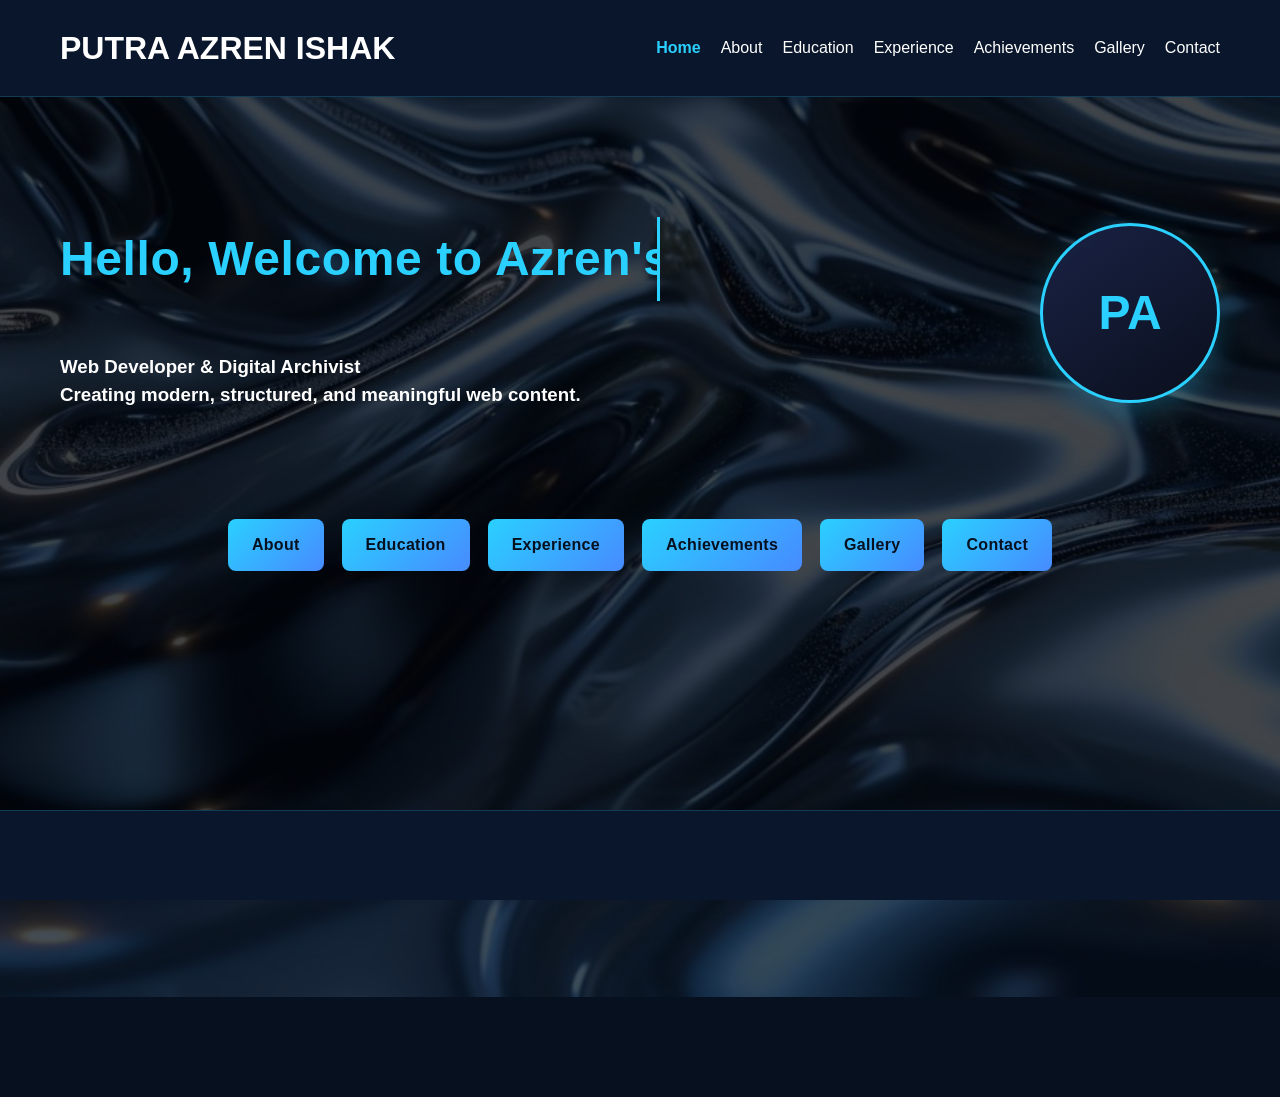
==== index.html @ 751ef469 "Update greeting text in index.html" ====
<!DOCTYPE html>
<html lang="en">
<head>
  <meta charset="UTF-8">
  <title>Home | PUTRA AZREN ISHAK</title>
  <link rel="stylesheet" href="style.css">

  <style>
  /* ==========================
     HOMEPAGE ANIMATIONS ONLY
  ========================== */

  body {
    margin: 0;
    background: #06101f;
    color: white;
    font-family: Arial, sans-serif;
  }

  /* Fade-in + Slide-up */
  .fade-up {
    opacity: 0;
    transform: translateY(30px);
    animation: fadeUp 1s ease forwards;
  }

  @keyframes fadeUp {
    to {
      opacity: 1;
      transform: translateY(0);
    }
  }

  /* Floating avatar */
  .float-avatar {
    animation: floatAnim 3.5s ease-in-out infinite;
  }

  @keyframes floatAnim {
    0%, 100% { transform: translateY(0); }
    50% { transform: translateY(-14px); }
  }

  /* Button glow */
  .btn-animate {
    animation: glowPulse 2.5s infinite;
  }

  @keyframes glowPulse {
    0% { box-shadow: 0 0 8px rgba(42,208,255,0.4); }
    50% { box-shadow: 0 0 18px rgba(42,208,255,0.9); }
    100% { box-shadow: 0 0 8px rgba(42,208,255,0.4); }
  }

  /* ==========================
     HERO BACKGROUND
  ========================== */

  .home-particles {
    position: relative;
    min-height: 100vh;
    overflow: hidden;
  }

  .home-particles::before {
    content: "";
    position: absolute;
    inset: 0;
    background: url('background.jpg') center / cover no-repeat;
    opacity: 0.25;
    z-index: 0;
  }

  /* ==========================
     TYPEWRITER EFFECT
  ========================== */

  .typewriter {
    display: inline-block;
    overflow: hidden;
    white-space: nowrap;
    border-right: 3px solid #2ad0ff;
    width: 0;
    animation:
      typing 2.8s steps(24, end) forwards,
      blink 0.7s step-end infinite;
  }

  @keyframes typing {
    from { width: 0; }
    to { width: 100%; }
  }

  @keyframes blink {
    50% { border-color: transparent; }
  }

  /* ==========================
     LAYOUT
  ========================== */

  header {
    background: #0a162b;
    padding: 20px 0;
  }

  .header-content {
    display: flex;
    justify-content: space-between;
    align-items: center;
    max-width: 1200px;
    margin: auto;
    padding: 0 20px;
  }

  .nav-list {
    list-style: none;
    display: flex;
    gap: 20px;
  }

  .nav-list a {
    color: white;
    text-decoration: none;
  }

  .nav-list a.active {
    color: #2ad0ff;
  }

  .home-flex {
    max-width: 1200px;
    margin: auto;
    padding: 120px 20px 60px;
    display: flex;
    align-items: center;
    justify-content: space-between;
    position: relative;
    z-index: 1;
    flex-wrap: wrap;
  }

  .home-text {
    max-width: 600px;
  }

  .home-text h2 {
    font-size: 3rem;
    color: #2ad0ff;
  }

  .home-text h3 {
    margin-top: 20px;
    line-height: 1.5;
  }

  .avatar {
    width: 180px;
    height: 180px;
    border-radius: 50%;
    border: 3px solid #2ad0ff;
    display: flex;
    align-items: center;
    justify-content: center;
    font-size: 3rem;
    color: #2ad0ff;
  }

  /* ==========================
     QUICK NAV
  ========================== */

  .quick-nav {
    width: 100%;
    margin-top: 60px;
    display: flex;
    justify-content: center;
    gap: 18px;
    flex-wrap: wrap;
  }

  .quick-nav .btn {
    padding: 12px 24px;
    border-radius: 8px;
    background: linear-gradient(135deg, #2ad0ff, #478bff);
    color: #06101f;
    font-weight: 600;
    text-decoration: none;
  }

  /* ==========================
     SPOTIFY
  ========================== */

  .spotify-player {
    position: fixed;
    bottom: 0;
    width: 100%;
    background: #0a162b;
  }
  </style>
</head>

<body>

<header>
  <div class="header-content">
    <h1>PUTRA AZREN ISHAK</h1>
    <nav class="fade-up" style="animation-delay:0.3s;">
      <ul class="nav-list">
        <li><a class="active" href="index.html">Home</a></li>
        <li><a href="about.html">About</a></li>
        <li><a href="education.html">Education</a></li>
        <li><a href="experience.html">Experience</a></li>
        <li><a href="achievements.html">Achievements</a></li>
        <li><a href="gallery.html">Gallery</a></li>
        <li><a href="contact.html">Contact</a></li>
      </ul>
    </nav>
  </div>
</header>

<section class="home-particles">
  <div class="home-flex">

    <div class="home-text fade-up" style="animation-delay:0.6s;">
      <h2><span class="typewriter">Hello, Welcome to Azren's Personal Website</span></h2>

      <h3 class="fade-up" style="animation-delay:3s;">
        Web Developer & Digital Archivist<br>
        Creating modern, structured, and meaningful web content.
      </h3>
    </div>

    <div class="fade-up" style="animation-delay:1.5s;">
      <div class="avatar float-avatar">PA</div>
    </div>

    <div class="quick-nav fade-up" style="animation-delay:4.5s;">
      <a href="about.html" class="btn btn-animate">About</a>
      <a href="education.html" class="btn btn-animate">Education</a>
      <a href="experience.html" class="btn btn-animate">Experience</a>
      <a href="achievements.html" class="btn btn-animate">Achievements</a>
      <a href="gallery.html" class="btn btn-animate">Gallery</a>
      <a href="contact.html" class="btn btn-animate">Contact</a>
    </div>

  </div>
</section>

<div class="spotify-player">
  <iframe
    src="https://open.spotify.com/embed/track/3be9ACTxtcL6Zm4vJRUiPG"
    height="80"
    width="100%"
    allow="autoplay; clipboard-write; encrypted-media; fullscreen; picture-in-picture">
  </iframe>
</div>

</body>
</html>
---- style.css ----
/* ===========================================================
   PROFESSIONAL IT DARK THEME (UPGRADED)
   =========================================================== */
* {
  margin: 0;
  padding: 0;
  box-sizing: border-box;
}

:root {
  --bg-main: #0a0f1c;
  --bg-soft: #11172b;
  --card-bg: #141b33;
  --accent: #2ad0ff;
  --accent-soft: rgba(42, 208, 255, 0.25);
  --text-main: #e8eaf1;
  --text-muted: #9aa4b2;
}

body {
  font-family: "Inter", "Poppins", sans-serif;
  background: radial-gradient(circle at top, #0e1530, #070b17);
  color: var(--text-main);
  line-height: 1.75;
  scroll-behavior: smooth;
}

.container {
  width: 92%;
  max-width: 1140px;
  margin: auto;
}

.section {
  padding: 90px 0;
  animation: fadeUp 0.6s ease-in-out;
}

@keyframes fadeUp {
  from {
    opacity: 0;
    transform: translateY(18px);
  }
  to {
    opacity: 1;
    transform: translateY(0);
  }
}

h2 {
  font-size: 2.3rem;
  margin-bottom: 26px;
  color: var(--accent);
  letter-spacing: 0.6px;
}

p {
  margin-bottom: 15px;
  font-size: 1rem;
  color: var(--text-muted);
}

/* ===========================================================
   SCROLLBAR
   =========================================================== */
::-webkit-scrollbar {
  width: 9px;
}
::-webkit-scrollbar-track {
  background: #070b17;
}
::-webkit-scrollbar-thumb {
  background: var(--accent);
  border-radius: 6px;
}

/* ===========================================================
   HEADER + NAVIGATION (Professional Glass)
   =========================================================== */
header {
  background: rgba(14, 20, 46, 0.75);
  backdrop-filter: blur(10px);
  border-bottom: 1px solid rgba(42, 208, 255, 0.2);
  position: sticky;
  top: 0;
  z-index: 999;
  padding: 16px 0;
}

.header-content {
  display: flex;
  justify-content: space-between;
  align-items: center;
}

.logo {
  color: var(--accent);
  font-size: 1.6rem;
  font-weight: 700;
  letter-spacing: 0.5px;
}

.nav-list {
  list-style: none;
  display: flex;
  gap: 28px;
}

.nav-list a {
  text-decoration: none;
  color: var(--text-main);
  font-weight: 500;
  position: relative;
  transition: 0.3s;
}

.nav-list a:hover {
  color: var(--accent);
}

.nav-list .active {
  color: var(--accent);
  font-weight: 700;
}

.nav-list a::after {
  content: "";
  width: 0%;
  height: 2px;
  background: var(--accent);
  position: absolute;
  left: 0;
  bottom: -6px;
  transition: 0.3s;
}

.nav-list a:hover::after {
  width: 100%;
}

/* ===========================================================
   HOME SECTION (Executive Layout)
   =========================================================== */
.home-flex {
  display: flex;
  align-items: center;
  justify-content: space-between;
  gap: 50px;
  flex-wrap: wrap;
}

.home-text h2 {
  font-size: 3rem;
}

.home-text span {
  color: var(--accent);
}

.home-text p {
  max-width: 580px;
}

.avatar {
  width: 180px;
  height: 180px;
  border-radius: 50%;
  background: linear-gradient(145deg, #1a2245, #0a0f1c);
  border: 3px solid var(--accent);
  display: flex;
  justify-content: center;
  align-items: center;
  font-size: 2.4rem;
  font-weight: bold;
  color: var(--accent);
  box-shadow: 0 10px 30px var(--accent-soft);
}

/* ===========================================================
   BUTTONS (Corporate IT Style)
   =========================================================== */
.btn {
  background: linear-gradient(135deg, #2ad0ff, #478bff);
  color: #06101f;
  padding: 13px 26px;
  border-radius: 7px;
  font-weight: 600;
  text-decoration: none;
  display: inline-block;
  transition: 0.3s;
  letter-spacing: 0.3px;
}

.btn:hover {
  transform: translateY(-2px);
  opacity: 0.9;
}

/* ===========================================================
   CARDS (Professional UI Panels)
   =========================================================== */
.card {
  background: linear-gradient(145deg, #136386be, #0f152b);
  padding: 26px;
  border-radius: 14px;
  border: 1px solid rgba(42, 208, 255, 0.18);
  box-shadow: 0 10px 28px rgba(0, 0, 0, 0.35);
  transition: 0.35s;
  margin-bottom: 22px;
}

.card:hover {
  border-color: var(--accent);
  transform: translateY(-6px);
}

/* ===========================================================
   CONTACT FORM
   =========================================================== */
form {
  display: flex;
  flex-direction: column;
  gap: 16px;
}

input,
textarea {
  background: var(--bg-soft);
  color: var(--text-main);
  border: 1px solid #2b355e;
  padding: 13px;
  border-radius: 8px;
  transition: 0.3s;
}

input:focus,
textarea:focus {
  border-color: var(--accent);
  outline: none;
}

/* ===========================================================
   FOOTER
   =========================================================== */
footer {
  background: #060a18;
  text-align: center;
  padding: 30px 0;
  border-top: 1px solid rgba(42, 208, 255, 0.15);
  color: var(--text-muted);
  font-size: 0.9rem;
}

/* ===========================================================
   RESPONSIVE DESIGN
   =========================================================== */
@media (max-width: 768px) {
  .home-flex {
    flex-direction: column;
    text-align: center;
  }

  .nav-list {
    flex-wrap: wrap;
    gap: 16px;
    justify-content: center;
  }

  .home-text h2 {
    font-size: 2.4rem;
  }
}

/* ===============================
   FIXED SPOTIFY PLAYER BAR
================================ */
.spotify-player {
  position: fixed;
  bottom: 0;
  left: 0;
  width: 100%;
  z-index: 9999;
  background: #070b17;
  border-top: 1px solid rgba(42, 208, 255, 0.2);
}

.spotify-player iframe {
  width: 100%;
  border: none;
}

footer {
  text-align: center;
  padding: 20px 0;
  margin-top: 40px;
  color: #cfcfcf;
  background: transparent;
  position: relative;
  z-index: 1;
}
body {
  padding-bottom: 100px; /* space so footer won't get covered by Spotify */
}

/* PROFILE CARD (TEXT LEFT, IMAGE RIGHT) */
.profile-card {
  display: flex;
  align-items: center;
  justify-content: space-between;
  padding: 25px;
  background:linear-gradient(145deg, #136386be, #0f152b);
  border-radius: 15px;
  box-shadow: 0 0 15px rgba(255,255,255,0.1);
  gap: 30px;
  margin-bottom: 30px;
  transition: transform 0.3s ease, box-shadow 0.3s ease;
}

/* Hover animation */
.profile-card:hover {
  transform: translateY(-8px);
  box-shadow: 0 0 20px rgba(0,255,200,0.6);
   background: #890808;
}


.profile-text {
  flex: 1;
}

.profile-image img {
  width: 200px;
  height: 220px;
  object-fit: cover;
  border-radius: 12px;
  border: 2px solid var(--accent);
  box-shadow: 0 10px 25px rgba(0,0,0,0.4);
}

/* MOBILE RESPONSIVE */
@media (max-width: 768px) {
  .profile-card {
    flex-direction: column;
    text-align: center;
  }

  .profile-image img {
    width: 200px;
    height: 220px;
  }
}

.edu-box {
  display: flex;
  justify-content: space-between;
  align-items: center;
  background:linear-gradient(145deg, #136386be, #0f152b);
  padding: 20px;
  margin: 20px 0;
  border-radius: 15px;
  box-shadow: 0 0 10px rgba(178, 177, 177, 0.684);
  transition: transform 0.3s ease, box-shadow 0.3s ease, background 0.3s ease;
  cursor: pointer;
}

/* Hover effect */
.edu-box:hover {
  transform: translateY(-8px) scale(1.02);
  box-shadow: 0 0 20px rgba(0, 255, 200, 0.6);
  background: #890808;
}
.profile-text {
  width: 70%;
}

.profile-image img {
  width: 180px;
  height: 180px;
  object-fit: cover;
  border-radius: 15px;
  border: 3px solid #fff;
}

body {
  background: url('background.jpg') center/cover fixed;
  position: relative;
  color: white;
}

body::before {
  content: "";
  position: fixed;
  top: 0; left: 0;
  width: 100%;
  height: 100%;
  background: rgba(0,0,0,0.6); /* dark overlay */
  z-index: -1;
}

.cards {
  display: grid;
  grid-template-columns: repeat(auto-fit, minmax(280px, 1fr));
  gap: 25px;
  margin-top: 30px;
}

.cards .card {
  background: linear-gradient(145deg, #136386be, #0f152b);
  padding: 26px;
  border-radius: 14px;
  border: 1px solid rgba(42, 208, 255, 0.18);
  box-shadow: 0 10px 28px rgba(0, 0, 0, 0.35);
  transition: 0.35s ease;
  cursor: pointer;
}

.cards .card:hover {
  transform: translateY(-8px) scale(1.02);
  box-shadow: 0 0 20px rgba(0, 255, 200, 0.6);
  background: #890808;
  border-color: var(--accent);
}

details.card {
  background: linear-gradient(145deg, #136386be, #0f152b);
  padding: 26px;
  border-radius: 14px;
  border: 1px solid rgba(42, 208, 255, 0.18);
  box-shadow: 0 10px 28px rgba(0, 0, 0, 0.35);
  margin-bottom: 22px;
  cursor: pointer;
  transition: transform 0.3s ease, box-shadow 0.3s ease, border-color 0.3s ease;
}

details.card:hover {
  transform: translateY(-6px);
  box-shadow: 0 0 20px rgba(0, 255, 200, 0.6);
  border-color: var(--accent);
}

details summary {
  list-style: none;        /* remove default arrow */
  outline: none;
}

details summary::-webkit-details-marker {
  display: none;           /* hide default marker in Chrome/Safari */
}

details .full-description {
  max-height: 0;
  overflow: hidden;
  transition: max-height 0.5s ease, padding-top 0.5s ease, margin-top 0.5s ease;
  padding-top: 0;
  margin-top: 0;
  color: #e0f7ff;
}

details[open] .full-description {
  max-height: 500px;       /* adjust as needed */
  padding-top: 10px;
  margin-top: 15px;
}
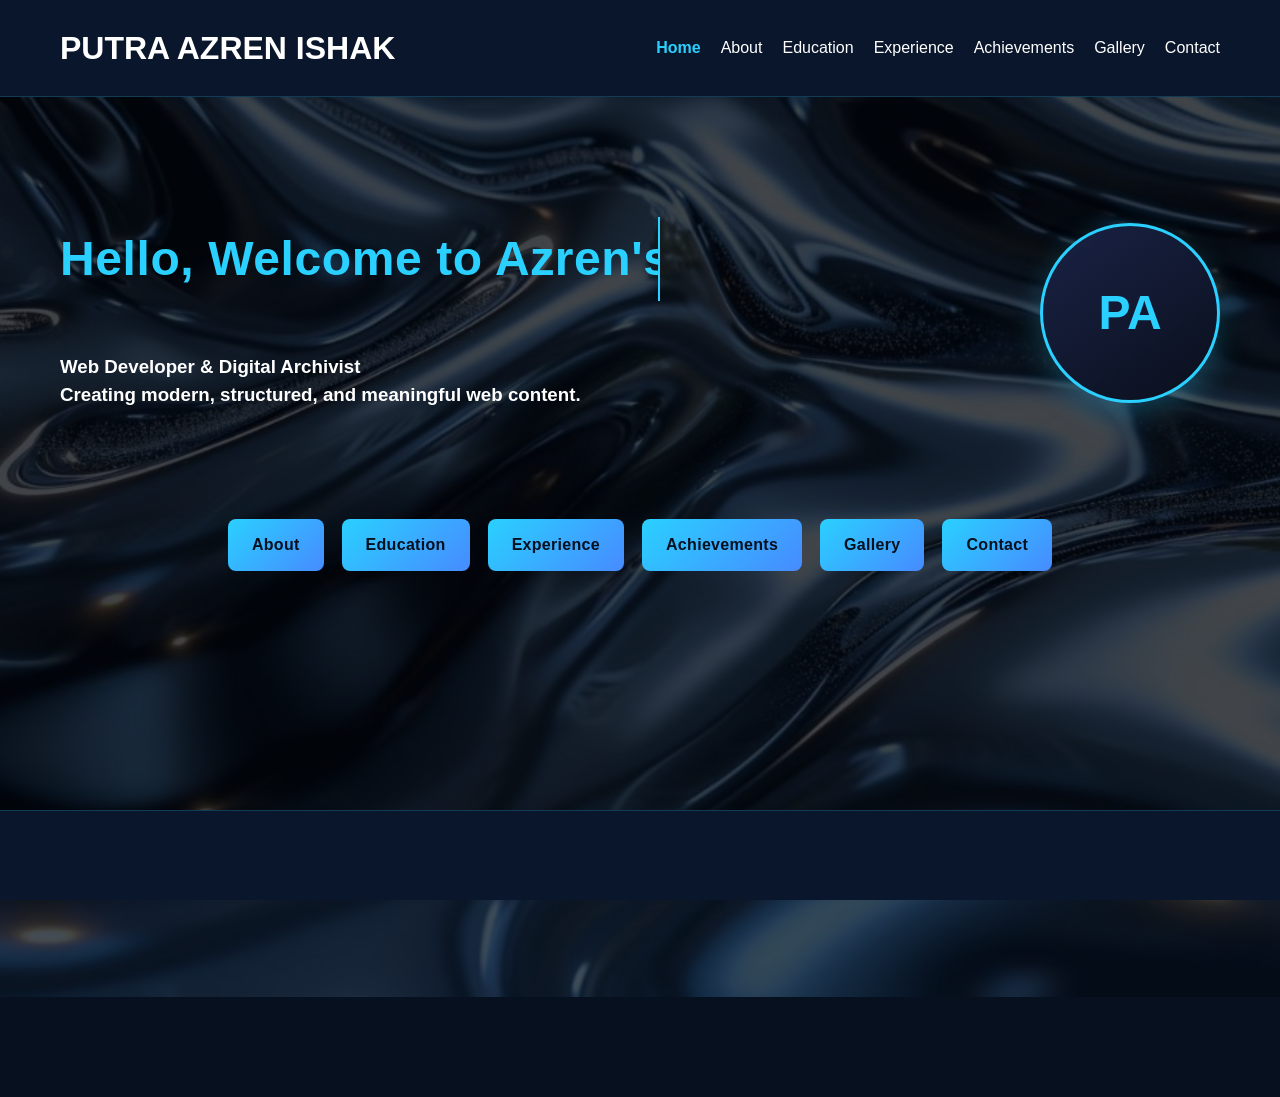
==== commit bf728b4a: "Update index.html" ====
--- a/index.html
+++ b/index.html
@@ -75,25 +75,28 @@
      TYPEWRITER EFFECT
   ========================== */
 
-  .typewriter {
-    display: inline-block;
-    overflow: hidden;
-    white-space: nowrap;
-    border-right: 3px solid #2ad0ff;
-    width: 0;
-    animation:
-      typing 2.8s steps(24, end) forwards,
-      blink 0.7s step-end infinite;
-  }
-
-  @keyframes typing {
-    from { width: 0; }
-    to { width: 100%; }
-  }
-
-  @keyframes blink {
-    50% { border-color: transparent; }
-  }
+ .typewriter {
+  display: inline-block;
+  overflow: hidden;
+  white-space: nowrap;
+  border-right: 2px solid #2ad0ff;
+
+  /* IMPORTANT FIX */
+  width: 0;
+  animation:
+    typing 4.5s steps(45, end) forwards,
+    blink 0.75s step-end infinite;
+}
+
+@keyframes typing {
+  from { width: 0 }
+  to { width: 100% }
+}
+
+@keyframes blink {
+  from, to { border-color: transparent }
+  50% { border-color: #2ad0ff }
+}
 
   /* ==========================
      LAYOUT
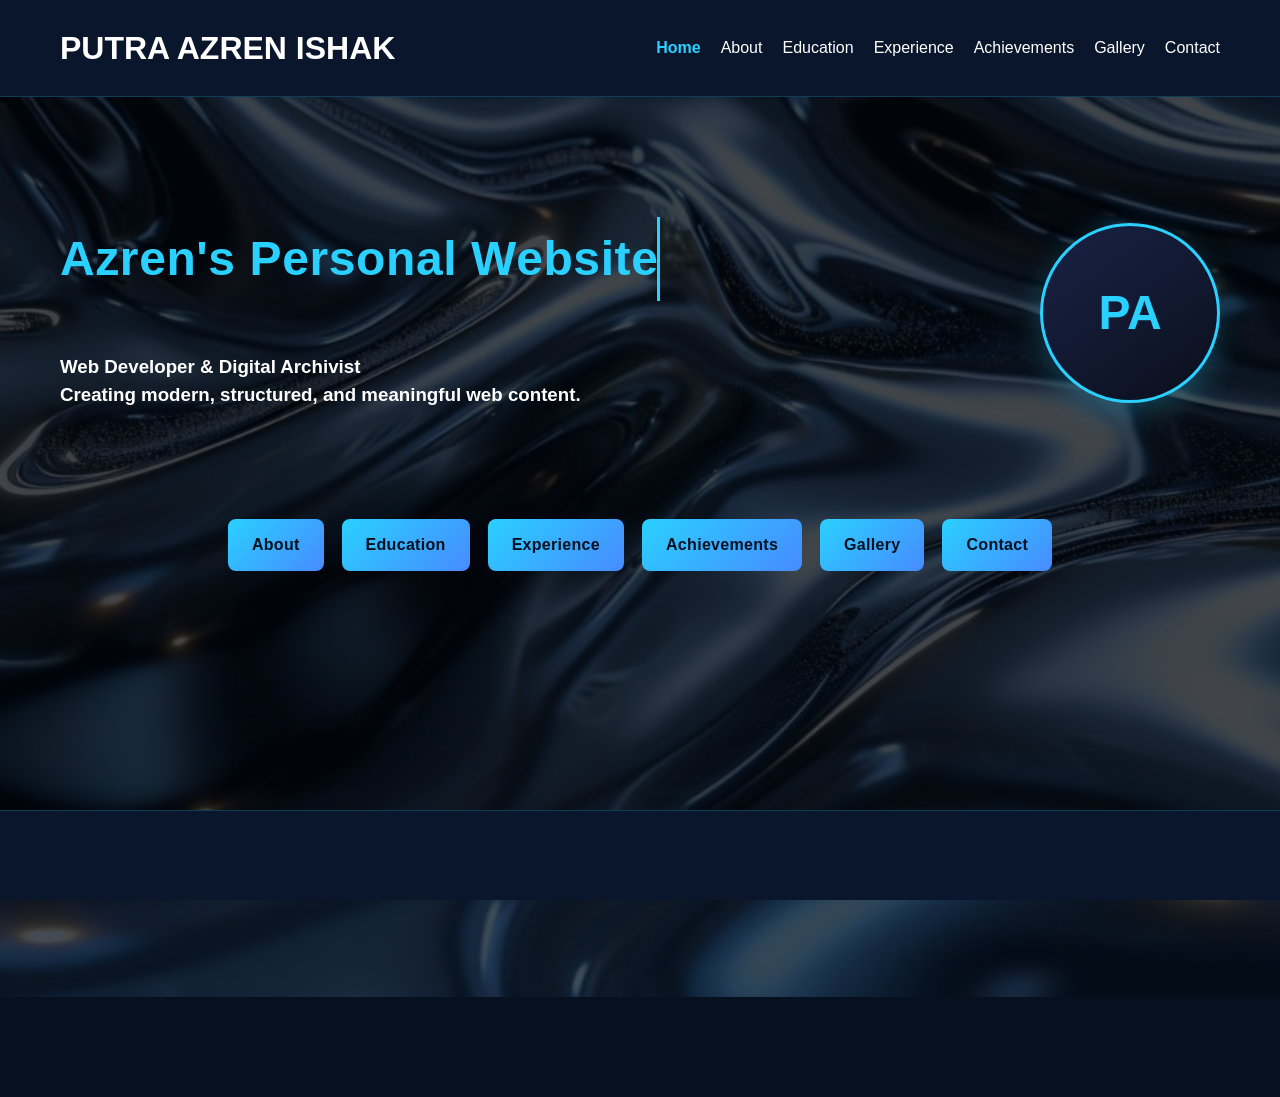
==== commit 00906ed4: "Refine typewriter effect and update welcome message Updated typewriter effect styles and text conten" ====
--- a/index.html
+++ b/index.html
@@ -76,28 +76,24 @@
   ========================== */
 
  .typewriter {
-  display: inline-block;
-  overflow: hidden;
-  white-space: nowrap;
-  border-right: 2px solid #2ad0ff;
-
-  /* IMPORTANT FIX */
-  width: 0;
-  animation:
-    typing 4.5s steps(45, end) forwards,
-    blink 0.75s step-end infinite;
-}
-
-@keyframes typing {
-  from { width: 0 }
-  to { width: 100% }
-}
-
-@keyframes blink {
-  from, to { border-color: transparent }
-  50% { border-color: #2ad0ff }
-}
-
+    display: inline-block;
+    overflow: hidden;
+    white-space: nowrap;
+    border-right: 3px solid #2ad0ff;
+    width: 0;
+    animation:
+      typing 2.8s steps(24, end) forwards,
+      blink 0.7s step-end infinite;
+  }
+
+  @keyframes typing {
+    from { width: 0; }
+    to { width: 100%; }
+  }
+
+  @keyframes blink {
+    50% { border-color: transparent; }
+  }
   /* ==========================
      LAYOUT
   ========================== */
@@ -227,7 +223,7 @@
   <div class="home-flex">
 
     <div class="home-text fade-up" style="animation-delay:0.6s;">
-      <h2><span class="typewriter">Hello, Welcome to Azren's Personal Website</span></h2>
+      <h2><span class="typewriter">Azren's Personal Website</span></h2>
 
       <h3 class="fade-up" style="animation-delay:3s;">
         Web Developer & Digital Archivist<br>
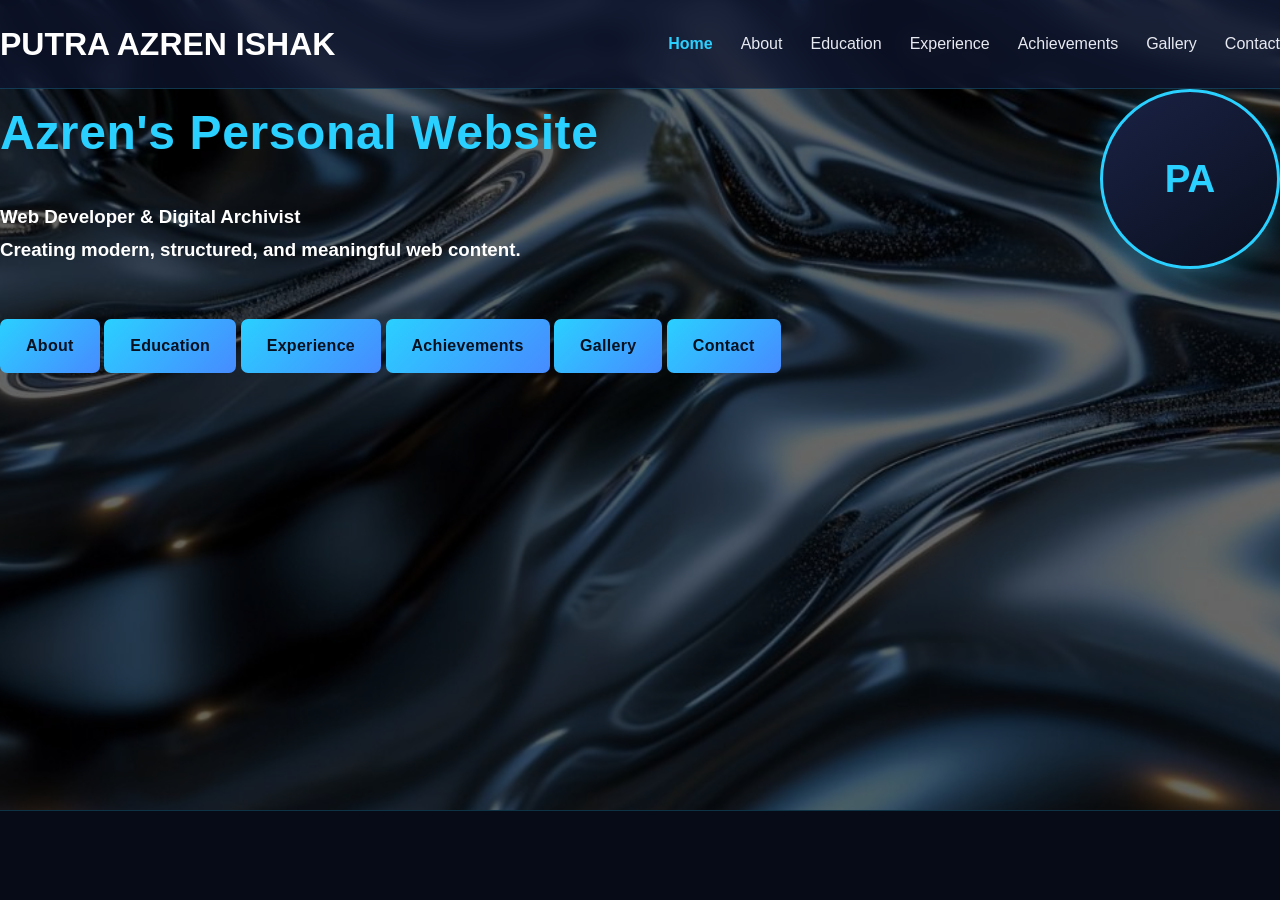
==== commit e44de922: "Update index.html" ====
--- a/index.html
+++ b/index.html
@@ -3,201 +3,9 @@
 <head>
   <meta charset="UTF-8">
   <title>Home | PUTRA AZREN ISHAK</title>
+
+  <!-- MAIN STYLES -->
   <link rel="stylesheet" href="style.css">
-
-  <style>
-  /* ==========================
-     HOMEPAGE ANIMATIONS ONLY
-  ========================== */
-
-  body {
-    margin: 0;
-    background: #06101f;
-    color: white;
-    font-family: Arial, sans-serif;
-  }
-
-  /* Fade-in + Slide-up */
-  .fade-up {
-    opacity: 0;
-    transform: translateY(30px);
-    animation: fadeUp 1s ease forwards;
-  }
-
-  @keyframes fadeUp {
-    to {
-      opacity: 1;
-      transform: translateY(0);
-    }
-  }
-
-  /* Floating avatar */
-  .float-avatar {
-    animation: floatAnim 3.5s ease-in-out infinite;
-  }
-
-  @keyframes floatAnim {
-    0%, 100% { transform: translateY(0); }
-    50% { transform: translateY(-14px); }
-  }
-
-  /* Button glow */
-  .btn-animate {
-    animation: glowPulse 2.5s infinite;
-  }
-
-  @keyframes glowPulse {
-    0% { box-shadow: 0 0 8px rgba(42,208,255,0.4); }
-    50% { box-shadow: 0 0 18px rgba(42,208,255,0.9); }
-    100% { box-shadow: 0 0 8px rgba(42,208,255,0.4); }
-  }
-
-  /* ==========================
-     HERO BACKGROUND
-  ========================== */
-
-  .home-particles {
-    position: relative;
-    min-height: 100vh;
-    overflow: hidden;
-  }
-
-  .home-particles::before {
-    content: "";
-    position: absolute;
-    inset: 0;
-    background: url('background.jpg') center / cover no-repeat;
-    opacity: 0.25;
-    z-index: 0;
-  }
-
-  /* ==========================
-     TYPEWRITER EFFECT
-  ========================== */
-
- .typewriter {
-    display: inline-block;
-    overflow: hidden;
-    white-space: nowrap;
-    border-right: 3px solid #2ad0ff;
-    width: 0;
-    animation:
-      typing 2.8s steps(24, end) forwards,
-      blink 0.7s step-end infinite;
-  }
-
-  @keyframes typing {
-    from { width: 0; }
-    to { width: 100%; }
-  }
-
-  @keyframes blink {
-    50% { border-color: transparent; }
-  }
-  /* ==========================
-     LAYOUT
-  ========================== */
-
-  header {
-    background: #0a162b;
-    padding: 20px 0;
-  }
-
-  .header-content {
-    display: flex;
-    justify-content: space-between;
-    align-items: center;
-    max-width: 1200px;
-    margin: auto;
-    padding: 0 20px;
-  }
-
-  .nav-list {
-    list-style: none;
-    display: flex;
-    gap: 20px;
-  }
-
-  .nav-list a {
-    color: white;
-    text-decoration: none;
-  }
-
-  .nav-list a.active {
-    color: #2ad0ff;
-  }
-
-  .home-flex {
-    max-width: 1200px;
-    margin: auto;
-    padding: 120px 20px 60px;
-    display: flex;
-    align-items: center;
-    justify-content: space-between;
-    position: relative;
-    z-index: 1;
-    flex-wrap: wrap;
-  }
-
-  .home-text {
-    max-width: 600px;
-  }
-
-  .home-text h2 {
-    font-size: 3rem;
-    color: #2ad0ff;
-  }
-
-  .home-text h3 {
-    margin-top: 20px;
-    line-height: 1.5;
-  }
-
-  .avatar {
-    width: 180px;
-    height: 180px;
-    border-radius: 50%;
-    border: 3px solid #2ad0ff;
-    display: flex;
-    align-items: center;
-    justify-content: center;
-    font-size: 3rem;
-    color: #2ad0ff;
-  }
-
-  /* ==========================
-     QUICK NAV
-  ========================== */
-
-  .quick-nav {
-    width: 100%;
-    margin-top: 60px;
-    display: flex;
-    justify-content: center;
-    gap: 18px;
-    flex-wrap: wrap;
-  }
-
-  .quick-nav .btn {
-    padding: 12px 24px;
-    border-radius: 8px;
-    background: linear-gradient(135deg, #2ad0ff, #478bff);
-    color: #06101f;
-    font-weight: 600;
-    text-decoration: none;
-  }
-
-  /* ==========================
-     SPOTIFY
-  ========================== */
-
-  .spotify-player {
-    position: fixed;
-    bottom: 0;
-    width: 100%;
-    background: #0a162b;
-  }
-  </style>
 </head>
 
 <body>
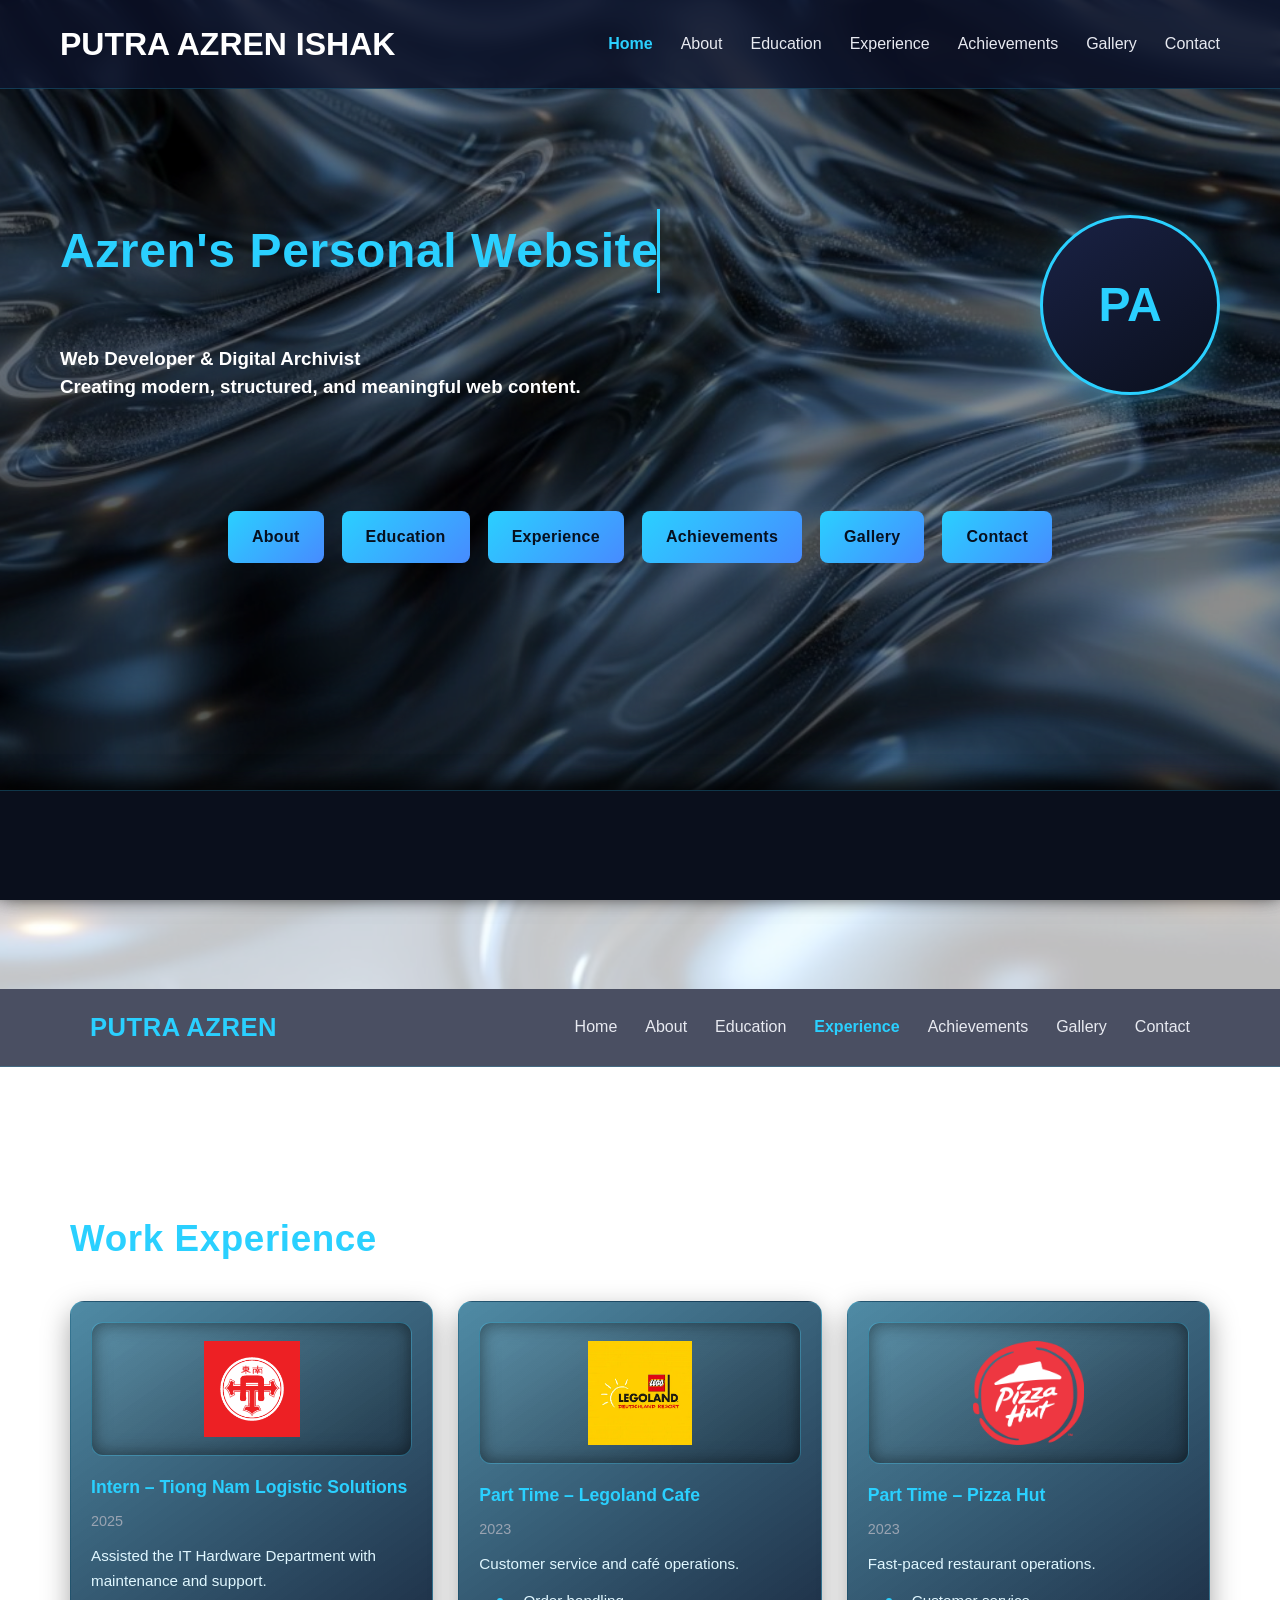
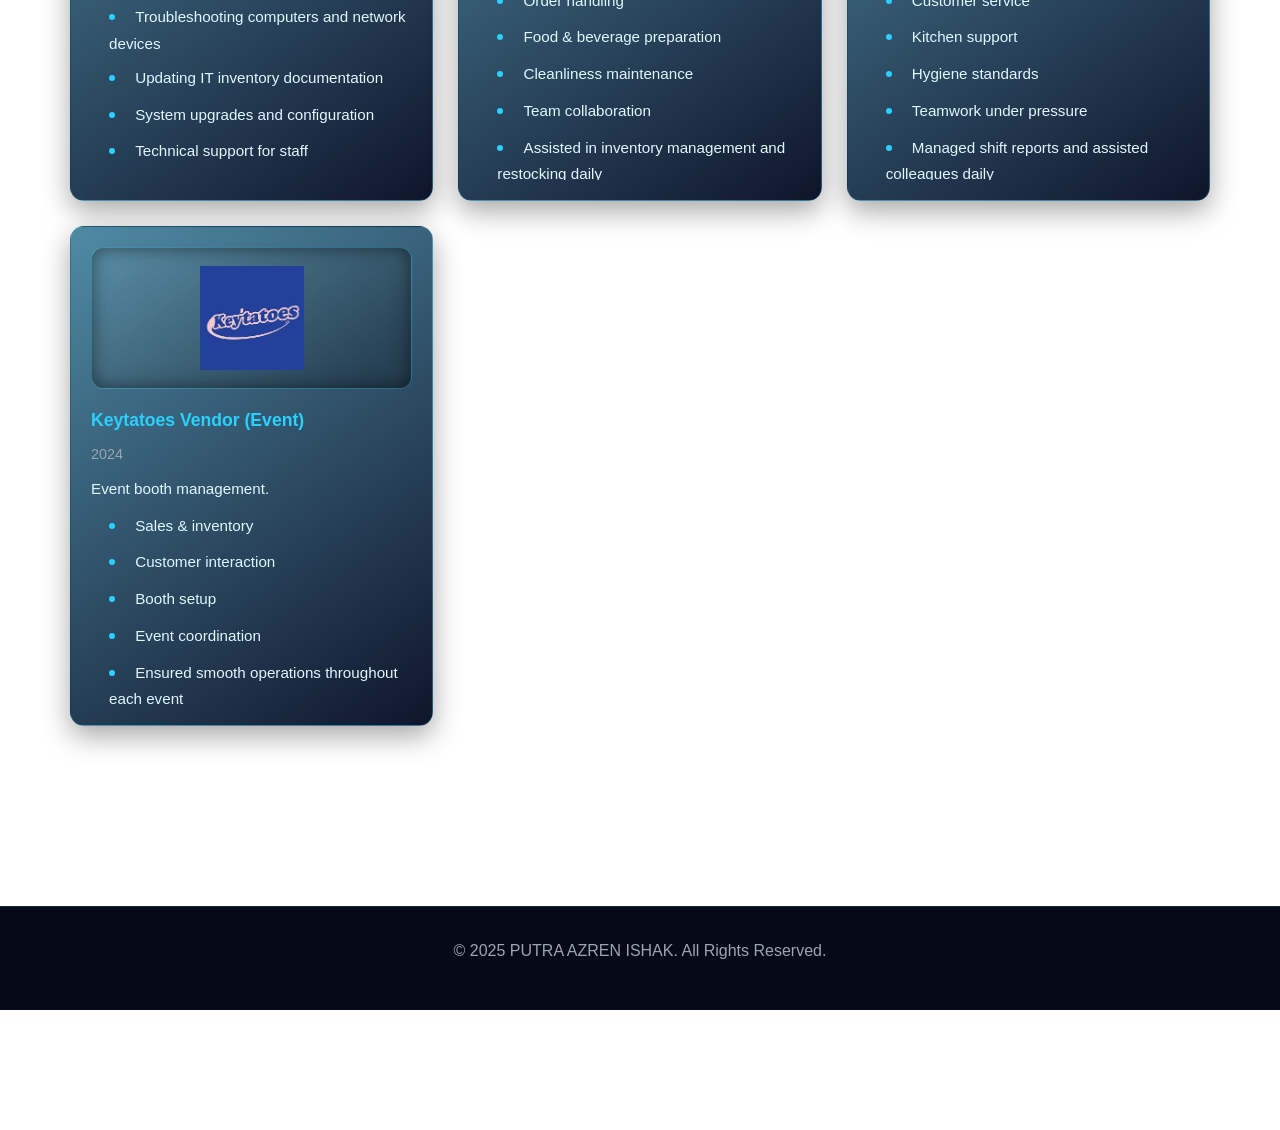
==== commit 656caa70: "Update index.html" ====
--- a/index.html
+++ b/index.html
@@ -55,6 +55,253 @@
   </div>
 </section>
 
+  <!DOCTYPE html>
+<html lang="en">
+<head>
+  <meta charset="UTF-8">
+  <title>Experience | Putra Azren</title>
+  <link rel="stylesheet" href="style.css">
+
+  <style>
+    /* ===============================
+       MATCH ACHIEVEMENTS PAGE EXACTLY
+    =============================== */
+
+    /* SECTION SPACING */
+    .section {
+      padding-top: 140px;
+      padding-bottom: 140px;
+    }
+
+    /* CARDS GRID */
+    .cards {
+      display: grid;
+      grid-template-columns: repeat(auto-fit, minmax(280px, 1fr));
+      gap: 25px;
+      margin-top: 30px;
+    }
+
+    /* CARD STYLE */
+    .cards .card {
+      background: linear-gradient(145deg, #136386be, #0f152b);
+      border-radius: 14px;
+      border: 1px solid rgba(42, 208, 255, 0.18);
+      box-shadow: 0 10px 28px rgba(0, 0, 0, 0.35);
+      transition: 0.35s ease;
+      cursor: pointer;
+
+      display: flex;
+      flex-direction: column;
+
+      height: 500px; /* fixed height for all cards */
+      padding: 20px;
+    }
+
+    .cards .card:hover {
+      transform: translateY(-8px) scale(1.02);
+      box-shadow: 0 0 20px rgba(0, 255, 200, 0.6);
+      background: #890808;
+      border-color: var(--accent);
+    }
+
+    /* CARD PHOTO */
+    .card-photo {
+      width: 100%;
+      height: 150px;
+      border-radius: 12px;
+      overflow: hidden;
+      margin-bottom: 16px;
+      background: linear-gradient(145deg, rgba(255, 255, 255, 0.08), rgba(0, 0, 0, 0.25));
+      border: 1px solid rgba(42, 208, 255, 0.25);
+      box-shadow: inset 0 0 18px rgba(0, 0, 0, 0.5);
+    }
+
+    .card-photo img {
+      width: 100%;
+      height: 100%;
+      object-fit: contain;
+      padding: 18px;
+      transition: transform 0.35s ease;
+    }
+
+    .card:hover .card-photo img {
+      transform: scale(1.05);
+    }
+
+    /* TEXT */
+    .card-title {
+      color: #2ad0ff;
+      font-weight: 700;
+      font-size: 1.1rem;
+      margin-bottom: 6px;
+    }
+
+    .card-subtitle {
+      color: #9aa4b2;
+      font-size: 0.9rem;
+      margin-bottom: 10px;
+    }
+
+    .card-description {
+      color: #e0f7ff;
+      line-height: 1.6;
+      font-size: 0.95rem;
+      flex-grow: 1;
+      overflow: hidden;
+    }
+
+    .card-description ul {
+      padding-left: 18px;
+      margin-top: 8px;
+    }
+
+    .card-description li {
+      margin-bottom: 6px;
+    }
+
+    /* SPOTIFY */
+    body {
+      padding-bottom: 120px;
+    }
+
+    .spotify-player {
+      position: fixed;
+      bottom: 0;
+      left: 0;
+      width: 100%;
+      background: #0a0f1c;
+      padding: 10px 20px;
+      z-index: 999;
+      box-shadow: 0 -6px 20px rgba(0,0,0,0.6);
+    }
+
+    .spotify-player iframe {
+      width: 100%;
+      height: 80px;
+      border: none;
+    }
+  </style>
+</head>
+
+<body>
+
+<!-- HEADER -->
+<header>
+  <div class="container header-content">
+    <h1 class="logo">PUTRA AZREN</h1>
+    <nav>
+      <ul class="nav-list">
+        <li><a href="index.html">Home</a></li>
+        <li><a href="about.html">About</a></li>
+        <li><a href="education.html">Education</a></li>
+        <li><a href="experience.html" class="active">Experience</a></li>
+        <li><a href="achievements.html">Achievements</a></li>
+        <li><a href="gallery.html">Gallery</a></li>
+        <li><a href="contact.html">Contact</a></li>
+      </ul>
+    </nav>
+  </div>
+</header>
+
+<!-- EXPERIENCE SECTION -->
+<section class="section">
+  <div class="container">
+    <h2 class="fade-in">Work Experience</h2>
+
+    <div class="cards">
+
+      <div class="card">
+        <div class="card-photo">
+          <img src="tiongnam.jpg" alt="Tiong Nam Internship">
+        </div>
+        <div class="card-title">Intern – Tiong Nam Logistic Solutions</div>
+        <div class="card-subtitle">2025</div>
+        <div class="card-description">
+          Assisted the IT Hardware Department with maintenance and support.
+          <ul>
+            <li>Troubleshooting computers and network devices</li>
+            <li>Updating IT inventory documentation</li>
+            <li>System upgrades and configuration</li>
+            <li>Technical support for staff</li>
+            <li>Ensured smooth IT operations daily</li>
+          </ul>
+        </div>
+      </div>
+
+      <div class="card">
+        <div class="card-photo">
+          <img src="legoland.jpg" alt="Legoland Cafe">
+        </div>
+        <div class="card-title">Part Time – Legoland Cafe</div>
+        <div class="card-subtitle">2023</div>
+        <div class="card-description">
+          Customer service and café operations.
+          <ul>
+            <li>Order handling</li>
+            <li>Food & beverage preparation</li>
+            <li>Cleanliness maintenance</li>
+            <li>Team collaboration</li>
+            <li>Assisted in inventory management and restocking daily</li>
+          </ul>
+        </div>
+      </div>
+
+      <div class="card">
+        <div class="card-photo">
+          <img src="pizza.jpg" alt="Pizza Hut">
+        </div>
+        <div class="card-title">Part Time – Pizza Hut</div>
+        <div class="card-subtitle">2023</div>
+        <div class="card-description">
+          Fast-paced restaurant operations.
+          <ul>
+            <li>Customer service</li>
+            <li>Kitchen support</li>
+            <li>Hygiene standards</li>
+            <li>Teamwork under pressure</li>
+            <li>Managed shift reports and assisted colleagues daily</li>
+          </ul>
+        </div>
+      </div>
+
+      <div class="card">
+        <div class="card-photo">
+          <img src="keytatoes.jpg" alt="Keytatoes Event">
+        </div>
+        <div class="card-title">Keytatoes Vendor (Event)</div>
+        <div class="card-subtitle">2024</div>
+        <div class="card-description">
+          Event booth management.
+          <ul>
+            <li>Sales & inventory</li>
+            <li>Customer interaction</li>
+            <li>Booth setup</li>
+            <li>Event coordination</li>
+            <li>Ensured smooth operations throughout each event</li>
+          </ul>
+        </div>
+      </div>
+
+    </div>
+  </div>
+</section>
+
+<!-- FOOTER -->
+<footer>
+  <p>&copy; 2025 PUTRA AZREN ISHAK. All Rights Reserved.</p>
+</footer>
+
+<!-- SPOTIFY PLAYER -->
+<div class="spotify-player">
+  <iframe src="https://open.spotify.com/embed/playlist/37i9dQZF1DX4WYpdgoIcn6?utm_source=generator"
+    allow="autoplay; clipboard-write; encrypted-media; fullscreen; picture-in-picture">
+  </iframe>
+</div>
+
+</body>
+</html>
+
+
 <div class="spotify-player">
   <iframe
     src="https://open.spotify.com/embed/track/3be9ACTxtcL6Zm4vJRUiPG"
--- a/style.css
+++ b/style.css
@@ -462,5 +462,594 @@
   margin-top: 15px;
 }
 
-
-
+.skills-table {
+  width: 100%;
+  border-collapse: collapse;
+  margin-top: 15px;
+  color: #eaeaea;
+  font-size: 0.95rem;
+}
+
+.skills-table thead {
+  background: linear-gradient(90deg, #2ad0ff, #6c63ff);
+  color: #000;
+}
+
+.skills-table th,
+.skills-table td {
+  padding: 12px 14px;
+  text-align: left;
+}
+
+.skills-table tbody tr {
+  border-bottom: 1px solid rgba(255,255,255,0.1);
+}
+
+.skills-table tbody tr:hover {
+  background: rgba(42, 208, 255, 0.1);
+}
+
+.skills-table td i,
+.skills-table th i {
+  margin-right: 6px;
+  color: #2ad0ff;
+}
+
+/* ==========================
+   GLOBAL
+========================== */
+
+body {
+  margin: 0;
+  background: #06101f;
+  color: white;
+  font-family: Arial, sans-serif;
+}
+
+/* ==========================
+   HOMEPAGE ANIMATIONS
+========================== */
+
+.fade-up {
+  opacity: 0;
+  transform: translateY(30px);
+  animation: fadeUp 1s ease forwards;
+}
+
+@keyframes fadeUp {
+  to {
+    opacity: 1;
+    transform: translateY(0);
+  }
+}
+
+.float-avatar {
+  animation: floatAnim 3.5s ease-in-out infinite;
+}
+
+@keyframes floatAnim {
+  0%, 100% { transform: translateY(0); }
+  50% { transform: translateY(-14px); }
+}
+
+.btn-animate {
+  animation: glowPulse 2.5s infinite;
+}
+
+@keyframes glowPulse {
+  0% { box-shadow: 0 0 8px rgba(42,208,255,0.4); }
+  50% { box-shadow: 0 0 18px rgba(42,208,255,0.9); }
+  100% { box-shadow: 0 0 8px rgba(42,208,255,0.4); }
+}
+
+/* ==========================
+   HERO BACKGROUND
+========================== */
+
+.home-particles {
+  position: relative;
+  min-height: 100vh;
+  overflow: hidden;
+}
+
+.home-particles::before {
+  content: "";
+  position: absolute;
+  inset: 0;
+  background: url('background.jpg') center / cover no-repeat;
+  opacity: 0.25;
+  z-index: 0;
+}
+
+/* ==========================
+   TYPEWRITER EFFECT
+========================== */
+
+.typewriter {
+  display: inline-block;
+  overflow: hidden;
+  white-space: nowrap;
+  border-right: 3px solid #2ad0ff;
+  width: 0;
+  animation:
+    typing 2.8s steps(24, end) forwards,
+    blink 0.7s step-end infinite;
+}
+
+@keyframes typing {
+  from { width: 0; }
+  to { width: 100%; }
+}
+
+@keyframes blink {
+  50% { border-color: transparent; }
+}
+
+/* ==========================
+   LAYOUT
+========================== */
+
+header {
+  background: #0a162b;
+  padding: 20px 0;
+}
+
+.header-content {
+  display: flex;
+  justify-content: space-between;
+  align-items: center;
+  max-width: 1200px;
+  margin: auto;
+  padding: 0 20px;
+}
+
+.nav-list {
+  list-style: none;
+  display: flex;
+  gap: 20px;
+}
+
+.nav-list a {
+  color: white;
+  text-decoration: none;
+}
+
+.nav-list a.active {
+  color: #2ad0ff;
+}
+
+.home-flex {
+  max-width: 1200px;
+  margin: auto;
+  padding: 120px 20px 60px;
+  display: flex;
+  align-items: center;
+  justify-content: space-between;
+  position: relative;
+  z-index: 1;
+  flex-wrap: wrap;
+}
+
+.home-text {
+  max-width: 600px;
+}
+
+.home-text h2 {
+  font-size: 3rem;
+  color: #2ad0ff;
+}
+
+.home-text h3 {
+  margin-top: 20px;
+  line-height: 1.5;
+}
+
+.avatar {
+  width: 180px;
+  height: 180px;
+  border-radius: 50%;
+  border: 3px solid #2ad0ff;
+  display: flex;
+  align-items: center;
+  justify-content: center;
+  font-size: 3rem;
+  color: #2ad0ff;
+}
+
+/* ==========================
+   QUICK NAV
+========================== */
+
+.quick-nav {
+  width: 100%;
+  margin-top: 60px;
+  display: flex;
+  justify-content: center;
+  gap: 18px;
+  flex-wrap: wrap;
+}
+
+.quick-nav .btn {
+  padding: 12px 24px;
+  border-radius: 8px;
+  background: linear-gradient(135deg, #2ad0ff, #478bff);
+  color: #06101f;
+  font-weight: 600;
+  text-decoration: none;
+}
+
+/* ==========================
+   SPOTIFY
+========================== */
+
+.spotify-player {
+  position: fixed;
+  bottom: 0;
+  width: 100%;
+  background: #0a162b;
+}
+
+body {
+  font-family: "Inter", "Poppins", sans-serif;
+  background: url('background.jpg') center/cover fixed;
+  position: relative;
+  color: white;
+}
+
+.container {
+  width: 92%;
+  max-width: 1140px;
+  margin: auto;
+}
+
+header {
+  background: rgba(14, 20, 46, 0.75);
+  backdrop-filter: blur(10px);
+  border-bottom: 1px solid rgba(42, 208, 255, 0.2);
+  position: sticky;
+  top: 0;
+  z-index: 999;
+  padding: 16px 0;
+}
+
+.header-content {
+  display: flex;
+  justify-content: space-between;
+  align-items: center;
+}
+
+.logo {
+  color: #2ad0ff;
+  font-size: 1.6rem;
+  font-weight: 700;
+}
+
+.nav-list {
+  list-style: none;
+  display: flex;
+  gap: 28px;
+}
+
+.nav-list a {
+  text-decoration: none;
+  color: #e8eaf1;
+  font-weight: 500;
+}
+
+.nav-list a:hover {
+  color: #2ad0ff;
+}
+
+.nav-list .active {
+  color: #2ad0ff;
+  font-weight: 700;
+}
+
+h2 {
+  font-size: 2.3rem;
+  margin-bottom: 26px;
+  color: #2ad0ff;
+}
+
+/* EDUCATION BOXES */
+.edu-box {
+  display: flex;
+  justify-content: space-between;
+  align-items: flex-start;
+  background: linear-gradient(145deg, #136386be, #0f152b);
+  padding: 20px;
+  margin: 20px 0;
+  border-radius: 15px;
+  gap: 20px;
+  box-shadow: 0 0 10px rgba(178, 177, 177, 0.684);
+  transition: transform 0.3s ease, box-shadow 0.3s ease, background 0.3s ease;
+  cursor: pointer;
+}
+
+.edu-box:hover {
+  transform: translateY(-8px) scale(1.02);
+  box-shadow: 0 0 20px rgba(0, 255, 200, 0.6);
+  background: #890808;
+}
+
+.profile-text {
+  width: 40%;
+}
+
+.profile-image img,
+.profile-map iframe {
+  width: 180px;
+  height: 180px;
+  border-radius: 12px;
+  border: 2px solid #2ad0ff;
+}
+
+@media (max-width: 1024px) {
+  .edu-box {
+    flex-direction: column;
+    align-items: center;
+    text-align: center;
+  }
+
+  .profile-text {
+    width: 100%;
+  }
+
+  .profile-image img,
+  .profile-map iframe {
+    width: 180px;
+    height: 180px;
+  }
+}
+
+footer {
+  background: #060a18;
+  text-align: center;
+  padding: 30px 0;
+  border-top: 1px solid rgba(42, 208, 255, 0.15);
+  color: #9aa4b2;
+  font-size: 0.9rem;
+  margin-top: 40px;
+}
+
+/* EXPERIENCE CARD HOVER EFFECT MATCHING OTHER SECTIONS */
+.cards {
+  display: grid;
+  grid-template-columns: repeat(auto-fit, minmax(280px, 1fr));
+  gap: 25px;
+  margin-top: 30px;
+  list-style-position: inside;
+  padding-left: 0;
+}
+
+.cards .card {
+  background: linear-gradient(145deg, #136386be, #0f152b);
+  padding: 26px;
+  border-radius: 14px;
+  border: 1px solid rgba(42, 208, 255, 0.18);
+  box-shadow: 0 10px 28px rgba(0, 0, 0, 0.35);
+  transition: 0.35s ease;
+  cursor: pointer;
+}
+
+.cards .card:hover {
+  transform: translateY(-8px) scale(1.02);
+  box-shadow: 0 0 20px rgba(0, 255, 200, 0.6);
+  background: #890808; /* SAME RED HOVER EFFECT */
+  border-color: var(--accent);
+}
+
+.cards li::marker {
+  font-weight: bold;
+  color: var(--accent);
+  font-size: 1.2rem;
+}
+
+.gallery-container {
+  display: grid;
+  grid-template-columns: repeat(auto-fit, minmax(280px, 1fr));
+  gap: 25px;
+  padding: 50px 20px;
+}
+
+.gallery-item {
+  position: relative;
+  background: linear-gradient(145deg, #136386be, #0f152b);
+  border-radius: 15px;
+  border: 1px solid rgba(42, 208, 255, 0.18);
+  box-shadow: 0 10px 25px rgba(0, 0, 0, 0.4);
+  overflow: hidden;
+  cursor: pointer;
+  transition: transform 0.3s ease, box-shadow 0.3s ease, background 0.3s ease;
+}
+
+.gallery-item:hover {
+  transform: translateY(-8px) scale(1.02);
+  box-shadow: 0 0 20px rgba(0, 255, 200, 0.6);
+  background: #890808;
+  border-color: var(--accent);
+}
+
+.gallery-item img {
+  width: 100%;
+  height: 220px;
+  object-fit: cover;
+  border-bottom: 2px solid rgba(42, 208, 255, 0.2);
+  transition: transform 0.4s ease;
+}
+
+.gallery-item:hover img {
+  transform: scale(1.08);
+}
+
+.overlay {
+  position: absolute;
+  inset: 0;
+  display: flex;
+  align-items: center;
+  justify-content: center;
+  text-align: center;
+  padding: 15px;
+  font-size: 0.95rem;
+  background: rgba(2, 6, 23, 0.75);
+  opacity: 0;
+  transition: opacity 0.3s ease;
+  color: #e8eaf1;
+}
+
+.gallery-item:hover .overlay {
+  opacity: 1;
+}
+
+/* LIGHTBOX */
+#lightbox {
+  display: none;
+  position: fixed;
+  inset: 0;
+  background: rgba(0,0,0,0.85);
+  align-items: center;
+  justify-content: center;
+  z-index: 9999;
+}
+
+#lightbox img {
+  max-width: 90%;
+  max-height: 90%;
+  border-radius: 12px;
+  border: 2px solid var(--accent);
+}
+
+/* SECTION TITLE */
+.section h2 {
+  font-size: 2.3rem;
+  margin-bottom: 20px;
+  color: var(--accent);
+  letter-spacing: 0.6px;
+}
+
+.section p {
+  color: var(--text-muted);
+  margin-bottom: 35px;
+}
+
+/* SCROLL TO TOP BUTTON */
+.scroll-top-btn {
+  display: inline-block;
+  margin: 40px auto 0;
+  padding: 12px 26px;
+  border-radius: 30px;
+  background: linear-gradient(135deg, #2ad0ff, #6c63ff);
+  color: #000;
+  font-weight: bold;
+  border: none;
+  cursor: pointer;
+  transition: transform 0.3s ease, box-shadow 0.3s ease;
+}
+
+.scroll-top-btn:hover {
+  transform: translateY(-3px);
+  box-shadow: 0 8px 20px rgba(42,208,255,0.6);
+}
+
+/* ===========================
+   CONTACT PAGE SPECIFIC STYLES
+=========================== */
+.section {
+  padding-top: 140px;
+  padding-bottom: 140px;
+}
+
+.card {
+  background: linear-gradient(145deg, #136386be, #0f152b);
+  padding: 26px;
+  border-radius: 14px;
+  border: 1px solid rgba(42, 208, 255, 0.18);
+  box-shadow: 0 10px 28px rgba(0,0,0,0.35);
+  transition: 0.35s ease;
+  max-width: 600px;
+  margin: 0 auto;
+}
+
+.card:hover {
+  transform: translateY(-8px) scale(1.02);
+  box-shadow: 0 0 20px rgba(0, 255, 200, 0.6);
+  background: #890808;
+  border-color: var(--accent);
+}
+
+form {
+  display: flex;
+  flex-direction: column;
+  gap: 16px;
+  margin-top: 20px;
+}
+
+input, textarea {
+  padding: 12px 15px;
+  border-radius: 8px;
+  border: 1px solid rgba(42,208,255,0.4);
+  background: #11172b;
+  color: #e8eaf1;
+  font-size: 0.95rem;
+  outline: none;
+  transition: border 0.3s ease, box-shadow 0.3s ease;
+}
+
+input:focus, textarea:focus {
+  border-color: #2ad0ff;
+  box-shadow: 0 0 12px rgba(42,208,255,0.6);
+}
+
+.btn {
+  padding: 12px 20px;
+  border-radius: 30px;
+  background: linear-gradient(135deg, #2ad0ff, #6c63ff);
+  color: #000;
+  font-weight: bold;
+  border: none;
+  cursor: pointer;
+  transition: transform 0.3s ease, box-shadow 0.3s ease;
+}
+
+.btn:hover {
+  transform: translateY(-3px);
+  box-shadow: 0 8px 20px rgba(42,208,255,0.6);
+}
+
+/* SOCIAL LINKS */
+.social-links {
+  display: flex;
+  gap: 20px;
+  margin-top: 20px;
+  justify-content: center;
+  flex-wrap: wrap;
+}
+
+.social-links a {
+  width: 50px;
+  height: 50px;
+  background: #11172b;
+  border-radius: 50%;
+  display: flex;
+  align-items: center;
+  justify-content: center;
+  transition: 0.3s;
+}
+
+.social-links a img {
+  width: 24px;
+  height: 24px;
+}
+
+.social-links a:hover {
+  transform: scale(1.15);
+  box-shadow: 0 0 12px #2ad0ff;
+}
+
+.social-links p {
+  width: 100%;
+  text-align: center;
+  margin-top: 10px;
+  color: #e8eaf1;
+  font-size: 0.95rem;
+}
--- a/style.css
+++ b/style.css
@@ -462,5 +462,594 @@
   margin-top: 15px;
 }
 
-
-
+.skills-table {
+  width: 100%;
+  border-collapse: collapse;
+  margin-top: 15px;
+  color: #eaeaea;
+  font-size: 0.95rem;
+}
+
+.skills-table thead {
+  background: linear-gradient(90deg, #2ad0ff, #6c63ff);
+  color: #000;
+}
+
+.skills-table th,
+.skills-table td {
+  padding: 12px 14px;
+  text-align: left;
+}
+
+.skills-table tbody tr {
+  border-bottom: 1px solid rgba(255,255,255,0.1);
+}
+
+.skills-table tbody tr:hover {
+  background: rgba(42, 208, 255, 0.1);
+}
+
+.skills-table td i,
+.skills-table th i {
+  margin-right: 6px;
+  color: #2ad0ff;
+}
+
+/* ==========================
+   GLOBAL
+========================== */
+
+body {
+  margin: 0;
+  background: #06101f;
+  color: white;
+  font-family: Arial, sans-serif;
+}
+
+/* ==========================
+   HOMEPAGE ANIMATIONS
+========================== */
+
+.fade-up {
+  opacity: 0;
+  transform: translateY(30px);
+  animation: fadeUp 1s ease forwards;
+}
+
+@keyframes fadeUp {
+  to {
+    opacity: 1;
+    transform: translateY(0);
+  }
+}
+
+.float-avatar {
+  animation: floatAnim 3.5s ease-in-out infinite;
+}
+
+@keyframes floatAnim {
+  0%, 100% { transform: translateY(0); }
+  50% { transform: translateY(-14px); }
+}
+
+.btn-animate {
+  animation: glowPulse 2.5s infinite;
+}
+
+@keyframes glowPulse {
+  0% { box-shadow: 0 0 8px rgba(42,208,255,0.4); }
+  50% { box-shadow: 0 0 18px rgba(42,208,255,0.9); }
+  100% { box-shadow: 0 0 8px rgba(42,208,255,0.4); }
+}
+
+/* ==========================
+   HERO BACKGROUND
+========================== */
+
+.home-particles {
+  position: relative;
+  min-height: 100vh;
+  overflow: hidden;
+}
+
+.home-particles::before {
+  content: "";
+  position: absolute;
+  inset: 0;
+  background: url('background.jpg') center / cover no-repeat;
+  opacity: 0.25;
+  z-index: 0;
+}
+
+/* ==========================
+   TYPEWRITER EFFECT
+========================== */
+
+.typewriter {
+  display: inline-block;
+  overflow: hidden;
+  white-space: nowrap;
+  border-right: 3px solid #2ad0ff;
+  width: 0;
+  animation:
+    typing 2.8s steps(24, end) forwards,
+    blink 0.7s step-end infinite;
+}
+
+@keyframes typing {
+  from { width: 0; }
+  to { width: 100%; }
+}
+
+@keyframes blink {
+  50% { border-color: transparent; }
+}
+
+/* ==========================
+   LAYOUT
+========================== */
+
+header {
+  background: #0a162b;
+  padding: 20px 0;
+}
+
+.header-content {
+  display: flex;
+  justify-content: space-between;
+  align-items: center;
+  max-width: 1200px;
+  margin: auto;
+  padding: 0 20px;
+}
+
+.nav-list {
+  list-style: none;
+  display: flex;
+  gap: 20px;
+}
+
+.nav-list a {
+  color: white;
+  text-decoration: none;
+}
+
+.nav-list a.active {
+  color: #2ad0ff;
+}
+
+.home-flex {
+  max-width: 1200px;
+  margin: auto;
+  padding: 120px 20px 60px;
+  display: flex;
+  align-items: center;
+  justify-content: space-between;
+  position: relative;
+  z-index: 1;
+  flex-wrap: wrap;
+}
+
+.home-text {
+  max-width: 600px;
+}
+
+.home-text h2 {
+  font-size: 3rem;
+  color: #2ad0ff;
+}
+
+.home-text h3 {
+  margin-top: 20px;
+  line-height: 1.5;
+}
+
+.avatar {
+  width: 180px;
+  height: 180px;
+  border-radius: 50%;
+  border: 3px solid #2ad0ff;
+  display: flex;
+  align-items: center;
+  justify-content: center;
+  font-size: 3rem;
+  color: #2ad0ff;
+}
+
+/* ==========================
+   QUICK NAV
+========================== */
+
+.quick-nav {
+  width: 100%;
+  margin-top: 60px;
+  display: flex;
+  justify-content: center;
+  gap: 18px;
+  flex-wrap: wrap;
+}
+
+.quick-nav .btn {
+  padding: 12px 24px;
+  border-radius: 8px;
+  background: linear-gradient(135deg, #2ad0ff, #478bff);
+  color: #06101f;
+  font-weight: 600;
+  text-decoration: none;
+}
+
+/* ==========================
+   SPOTIFY
+========================== */
+
+.spotify-player {
+  position: fixed;
+  bottom: 0;
+  width: 100%;
+  background: #0a162b;
+}
+
+body {
+  font-family: "Inter", "Poppins", sans-serif;
+  background: url('background.jpg') center/cover fixed;
+  position: relative;
+  color: white;
+}
+
+.container {
+  width: 92%;
+  max-width: 1140px;
+  margin: auto;
+}
+
+header {
+  background: rgba(14, 20, 46, 0.75);
+  backdrop-filter: blur(10px);
+  border-bottom: 1px solid rgba(42, 208, 255, 0.2);
+  position: sticky;
+  top: 0;
+  z-index: 999;
+  padding: 16px 0;
+}
+
+.header-content {
+  display: flex;
+  justify-content: space-between;
+  align-items: center;
+}
+
+.logo {
+  color: #2ad0ff;
+  font-size: 1.6rem;
+  font-weight: 700;
+}
+
+.nav-list {
+  list-style: none;
+  display: flex;
+  gap: 28px;
+}
+
+.nav-list a {
+  text-decoration: none;
+  color: #e8eaf1;
+  font-weight: 500;
+}
+
+.nav-list a:hover {
+  color: #2ad0ff;
+}
+
+.nav-list .active {
+  color: #2ad0ff;
+  font-weight: 700;
+}
+
+h2 {
+  font-size: 2.3rem;
+  margin-bottom: 26px;
+  color: #2ad0ff;
+}
+
+/* EDUCATION BOXES */
+.edu-box {
+  display: flex;
+  justify-content: space-between;
+  align-items: flex-start;
+  background: linear-gradient(145deg, #136386be, #0f152b);
+  padding: 20px;
+  margin: 20px 0;
+  border-radius: 15px;
+  gap: 20px;
+  box-shadow: 0 0 10px rgba(178, 177, 177, 0.684);
+  transition: transform 0.3s ease, box-shadow 0.3s ease, background 0.3s ease;
+  cursor: pointer;
+}
+
+.edu-box:hover {
+  transform: translateY(-8px) scale(1.02);
+  box-shadow: 0 0 20px rgba(0, 255, 200, 0.6);
+  background: #890808;
+}
+
+.profile-text {
+  width: 40%;
+}
+
+.profile-image img,
+.profile-map iframe {
+  width: 180px;
+  height: 180px;
+  border-radius: 12px;
+  border: 2px solid #2ad0ff;
+}
+
+@media (max-width: 1024px) {
+  .edu-box {
+    flex-direction: column;
+    align-items: center;
+    text-align: center;
+  }
+
+  .profile-text {
+    width: 100%;
+  }
+
+  .profile-image img,
+  .profile-map iframe {
+    width: 180px;
+    height: 180px;
+  }
+}
+
+footer {
+  background: #060a18;
+  text-align: center;
+  padding: 30px 0;
+  border-top: 1px solid rgba(42, 208, 255, 0.15);
+  color: #9aa4b2;
+  font-size: 0.9rem;
+  margin-top: 40px;
+}
+
+/* EXPERIENCE CARD HOVER EFFECT MATCHING OTHER SECTIONS */
+.cards {
+  display: grid;
+  grid-template-columns: repeat(auto-fit, minmax(280px, 1fr));
+  gap: 25px;
+  margin-top: 30px;
+  list-style-position: inside;
+  padding-left: 0;
+}
+
+.cards .card {
+  background: linear-gradient(145deg, #136386be, #0f152b);
+  padding: 26px;
+  border-radius: 14px;
+  border: 1px solid rgba(42, 208, 255, 0.18);
+  box-shadow: 0 10px 28px rgba(0, 0, 0, 0.35);
+  transition: 0.35s ease;
+  cursor: pointer;
+}
+
+.cards .card:hover {
+  transform: translateY(-8px) scale(1.02);
+  box-shadow: 0 0 20px rgba(0, 255, 200, 0.6);
+  background: #890808; /* SAME RED HOVER EFFECT */
+  border-color: var(--accent);
+}
+
+.cards li::marker {
+  font-weight: bold;
+  color: var(--accent);
+  font-size: 1.2rem;
+}
+
+.gallery-container {
+  display: grid;
+  grid-template-columns: repeat(auto-fit, minmax(280px, 1fr));
+  gap: 25px;
+  padding: 50px 20px;
+}
+
+.gallery-item {
+  position: relative;
+  background: linear-gradient(145deg, #136386be, #0f152b);
+  border-radius: 15px;
+  border: 1px solid rgba(42, 208, 255, 0.18);
+  box-shadow: 0 10px 25px rgba(0, 0, 0, 0.4);
+  overflow: hidden;
+  cursor: pointer;
+  transition: transform 0.3s ease, box-shadow 0.3s ease, background 0.3s ease;
+}
+
+.gallery-item:hover {
+  transform: translateY(-8px) scale(1.02);
+  box-shadow: 0 0 20px rgba(0, 255, 200, 0.6);
+  background: #890808;
+  border-color: var(--accent);
+}
+
+.gallery-item img {
+  width: 100%;
+  height: 220px;
+  object-fit: cover;
+  border-bottom: 2px solid rgba(42, 208, 255, 0.2);
+  transition: transform 0.4s ease;
+}
+
+.gallery-item:hover img {
+  transform: scale(1.08);
+}
+
+.overlay {
+  position: absolute;
+  inset: 0;
+  display: flex;
+  align-items: center;
+  justify-content: center;
+  text-align: center;
+  padding: 15px;
+  font-size: 0.95rem;
+  background: rgba(2, 6, 23, 0.75);
+  opacity: 0;
+  transition: opacity 0.3s ease;
+  color: #e8eaf1;
+}
+
+.gallery-item:hover .overlay {
+  opacity: 1;
+}
+
+/* LIGHTBOX */
+#lightbox {
+  display: none;
+  position: fixed;
+  inset: 0;
+  background: rgba(0,0,0,0.85);
+  align-items: center;
+  justify-content: center;
+  z-index: 9999;
+}
+
+#lightbox img {
+  max-width: 90%;
+  max-height: 90%;
+  border-radius: 12px;
+  border: 2px solid var(--accent);
+}
+
+/* SECTION TITLE */
+.section h2 {
+  font-size: 2.3rem;
+  margin-bottom: 20px;
+  color: var(--accent);
+  letter-spacing: 0.6px;
+}
+
+.section p {
+  color: var(--text-muted);
+  margin-bottom: 35px;
+}
+
+/* SCROLL TO TOP BUTTON */
+.scroll-top-btn {
+  display: inline-block;
+  margin: 40px auto 0;
+  padding: 12px 26px;
+  border-radius: 30px;
+  background: linear-gradient(135deg, #2ad0ff, #6c63ff);
+  color: #000;
+  font-weight: bold;
+  border: none;
+  cursor: pointer;
+  transition: transform 0.3s ease, box-shadow 0.3s ease;
+}
+
+.scroll-top-btn:hover {
+  transform: translateY(-3px);
+  box-shadow: 0 8px 20px rgba(42,208,255,0.6);
+}
+
+/* ===========================
+   CONTACT PAGE SPECIFIC STYLES
+=========================== */
+.section {
+  padding-top: 140px;
+  padding-bottom: 140px;
+}
+
+.card {
+  background: linear-gradient(145deg, #136386be, #0f152b);
+  padding: 26px;
+  border-radius: 14px;
+  border: 1px solid rgba(42, 208, 255, 0.18);
+  box-shadow: 0 10px 28px rgba(0,0,0,0.35);
+  transition: 0.35s ease;
+  max-width: 600px;
+  margin: 0 auto;
+}
+
+.card:hover {
+  transform: translateY(-8px) scale(1.02);
+  box-shadow: 0 0 20px rgba(0, 255, 200, 0.6);
+  background: #890808;
+  border-color: var(--accent);
+}
+
+form {
+  display: flex;
+  flex-direction: column;
+  gap: 16px;
+  margin-top: 20px;
+}
+
+input, textarea {
+  padding: 12px 15px;
+  border-radius: 8px;
+  border: 1px solid rgba(42,208,255,0.4);
+  background: #11172b;
+  color: #e8eaf1;
+  font-size: 0.95rem;
+  outline: none;
+  transition: border 0.3s ease, box-shadow 0.3s ease;
+}
+
+input:focus, textarea:focus {
+  border-color: #2ad0ff;
+  box-shadow: 0 0 12px rgba(42,208,255,0.6);
+}
+
+.btn {
+  padding: 12px 20px;
+  border-radius: 30px;
+  background: linear-gradient(135deg, #2ad0ff, #6c63ff);
+  color: #000;
+  font-weight: bold;
+  border: none;
+  cursor: pointer;
+  transition: transform 0.3s ease, box-shadow 0.3s ease;
+}
+
+.btn:hover {
+  transform: translateY(-3px);
+  box-shadow: 0 8px 20px rgba(42,208,255,0.6);
+}
+
+/* SOCIAL LINKS */
+.social-links {
+  display: flex;
+  gap: 20px;
+  margin-top: 20px;
+  justify-content: center;
+  flex-wrap: wrap;
+}
+
+.social-links a {
+  width: 50px;
+  height: 50px;
+  background: #11172b;
+  border-radius: 50%;
+  display: flex;
+  align-items: center;
+  justify-content: center;
+  transition: 0.3s;
+}
+
+.social-links a img {
+  width: 24px;
+  height: 24px;
+}
+
+.social-links a:hover {
+  transform: scale(1.15);
+  box-shadow: 0 0 12px #2ad0ff;
+}
+
+.social-links p {
+  width: 100%;
+  text-align: center;
+  margin-top: 10px;
+  color: #e8eaf1;
+  font-size: 0.95rem;
+}
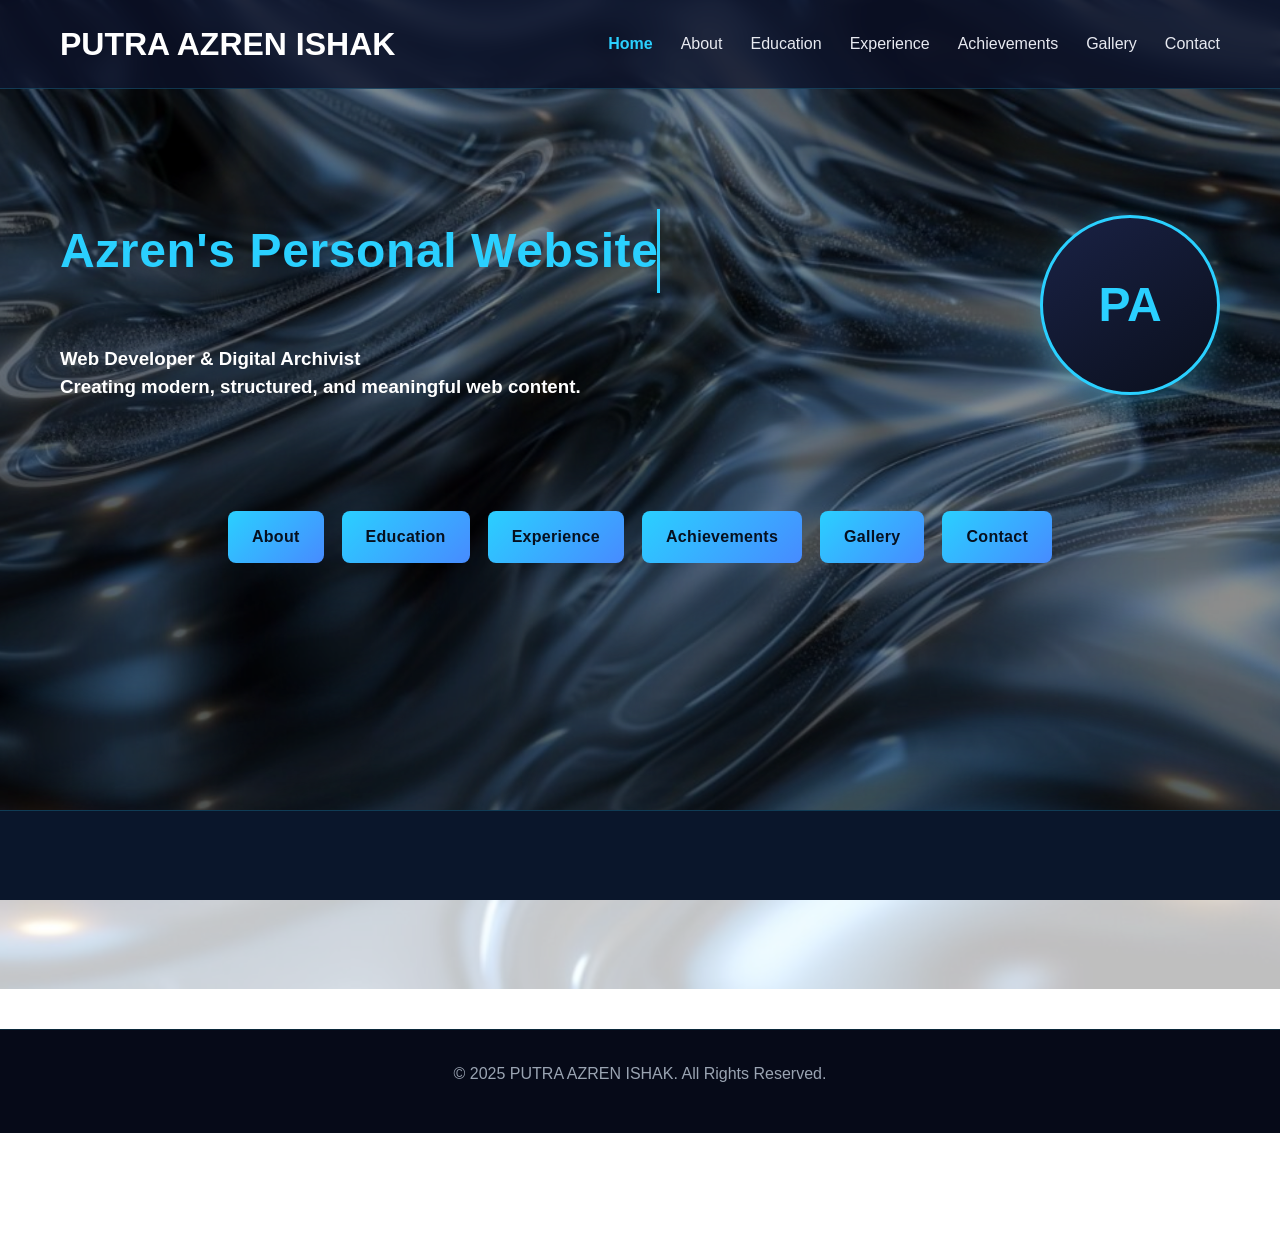
==== commit ce639a41: "Update index.html" ====
--- a/index.html
+++ b/index.html
@@ -55,252 +55,10 @@
   </div>
 </section>
 
-  <!DOCTYPE html>
-<html lang="en">
-<head>
-  <meta charset="UTF-8">
-  <title>Experience | Putra Azren</title>
-  <link rel="stylesheet" href="style.css">
-
-  <style>
-    /* ===============================
-       MATCH ACHIEVEMENTS PAGE EXACTLY
-    =============================== */
-
-    /* SECTION SPACING */
-    .section {
-      padding-top: 140px;
-      padding-bottom: 140px;
-    }
-
-    /* CARDS GRID */
-    .cards {
-      display: grid;
-      grid-template-columns: repeat(auto-fit, minmax(280px, 1fr));
-      gap: 25px;
-      margin-top: 30px;
-    }
-
-    /* CARD STYLE */
-    .cards .card {
-      background: linear-gradient(145deg, #136386be, #0f152b);
-      border-radius: 14px;
-      border: 1px solid rgba(42, 208, 255, 0.18);
-      box-shadow: 0 10px 28px rgba(0, 0, 0, 0.35);
-      transition: 0.35s ease;
-      cursor: pointer;
-
-      display: flex;
-      flex-direction: column;
-
-      height: 500px; /* fixed height for all cards */
-      padding: 20px;
-    }
-
-    .cards .card:hover {
-      transform: translateY(-8px) scale(1.02);
-      box-shadow: 0 0 20px rgba(0, 255, 200, 0.6);
-      background: #890808;
-      border-color: var(--accent);
-    }
-
-    /* CARD PHOTO */
-    .card-photo {
-      width: 100%;
-      height: 150px;
-      border-radius: 12px;
-      overflow: hidden;
-      margin-bottom: 16px;
-      background: linear-gradient(145deg, rgba(255, 255, 255, 0.08), rgba(0, 0, 0, 0.25));
-      border: 1px solid rgba(42, 208, 255, 0.25);
-      box-shadow: inset 0 0 18px rgba(0, 0, 0, 0.5);
-    }
-
-    .card-photo img {
-      width: 100%;
-      height: 100%;
-      object-fit: contain;
-      padding: 18px;
-      transition: transform 0.35s ease;
-    }
-
-    .card:hover .card-photo img {
-      transform: scale(1.05);
-    }
-
-    /* TEXT */
-    .card-title {
-      color: #2ad0ff;
-      font-weight: 700;
-      font-size: 1.1rem;
-      margin-bottom: 6px;
-    }
-
-    .card-subtitle {
-      color: #9aa4b2;
-      font-size: 0.9rem;
-      margin-bottom: 10px;
-    }
-
-    .card-description {
-      color: #e0f7ff;
-      line-height: 1.6;
-      font-size: 0.95rem;
-      flex-grow: 1;
-      overflow: hidden;
-    }
-
-    .card-description ul {
-      padding-left: 18px;
-      margin-top: 8px;
-    }
-
-    .card-description li {
-      margin-bottom: 6px;
-    }
-
-    /* SPOTIFY */
-    body {
-      padding-bottom: 120px;
-    }
-
-    .spotify-player {
-      position: fixed;
-      bottom: 0;
-      left: 0;
-      width: 100%;
-      background: #0a0f1c;
-      padding: 10px 20px;
-      z-index: 999;
-      box-shadow: 0 -6px 20px rgba(0,0,0,0.6);
-    }
-
-    .spotify-player iframe {
-      width: 100%;
-      height: 80px;
-      border: none;
-    }
-  </style>
-</head>
-
-<body>
-
-<!-- HEADER -->
-<header>
-  <div class="container header-content">
-    <h1 class="logo">PUTRA AZREN</h1>
-    <nav>
-      <ul class="nav-list">
-        <li><a href="index.html">Home</a></li>
-        <li><a href="about.html">About</a></li>
-        <li><a href="education.html">Education</a></li>
-        <li><a href="experience.html" class="active">Experience</a></li>
-        <li><a href="achievements.html">Achievements</a></li>
-        <li><a href="gallery.html">Gallery</a></li>
-        <li><a href="contact.html">Contact</a></li>
-      </ul>
-    </nav>
-  </div>
-</header>
-
-<!-- EXPERIENCE SECTION -->
-<section class="section">
-  <div class="container">
-    <h2 class="fade-in">Work Experience</h2>
-
-    <div class="cards">
-
-      <div class="card">
-        <div class="card-photo">
-          <img src="tiongnam.jpg" alt="Tiong Nam Internship">
-        </div>
-        <div class="card-title">Intern – Tiong Nam Logistic Solutions</div>
-        <div class="card-subtitle">2025</div>
-        <div class="card-description">
-          Assisted the IT Hardware Department with maintenance and support.
-          <ul>
-            <li>Troubleshooting computers and network devices</li>
-            <li>Updating IT inventory documentation</li>
-            <li>System upgrades and configuration</li>
-            <li>Technical support for staff</li>
-            <li>Ensured smooth IT operations daily</li>
-          </ul>
-        </div>
-      </div>
-
-      <div class="card">
-        <div class="card-photo">
-          <img src="legoland.jpg" alt="Legoland Cafe">
-        </div>
-        <div class="card-title">Part Time – Legoland Cafe</div>
-        <div class="card-subtitle">2023</div>
-        <div class="card-description">
-          Customer service and café operations.
-          <ul>
-            <li>Order handling</li>
-            <li>Food & beverage preparation</li>
-            <li>Cleanliness maintenance</li>
-            <li>Team collaboration</li>
-            <li>Assisted in inventory management and restocking daily</li>
-          </ul>
-        </div>
-      </div>
-
-      <div class="card">
-        <div class="card-photo">
-          <img src="pizza.jpg" alt="Pizza Hut">
-        </div>
-        <div class="card-title">Part Time – Pizza Hut</div>
-        <div class="card-subtitle">2023</div>
-        <div class="card-description">
-          Fast-paced restaurant operations.
-          <ul>
-            <li>Customer service</li>
-            <li>Kitchen support</li>
-            <li>Hygiene standards</li>
-            <li>Teamwork under pressure</li>
-            <li>Managed shift reports and assisted colleagues daily</li>
-          </ul>
-        </div>
-      </div>
-
-      <div class="card">
-        <div class="card-photo">
-          <img src="keytatoes.jpg" alt="Keytatoes Event">
-        </div>
-        <div class="card-title">Keytatoes Vendor (Event)</div>
-        <div class="card-subtitle">2024</div>
-        <div class="card-description">
-          Event booth management.
-          <ul>
-            <li>Sales & inventory</li>
-            <li>Customer interaction</li>
-            <li>Booth setup</li>
-            <li>Event coordination</li>
-            <li>Ensured smooth operations throughout each event</li>
-          </ul>
-        </div>
-      </div>
-
-    </div>
-  </div>
-</section>
-
-<!-- FOOTER -->
+  <!-- FOOTER -->
 <footer>
   <p>&copy; 2025 PUTRA AZREN ISHAK. All Rights Reserved.</p>
 </footer>
-
-<!-- SPOTIFY PLAYER -->
-<div class="spotify-player">
-  <iframe src="https://open.spotify.com/embed/playlist/37i9dQZF1DX4WYpdgoIcn6?utm_source=generator"
-    allow="autoplay; clipboard-write; encrypted-media; fullscreen; picture-in-picture">
-  </iframe>
-</div>
-
-</body>
-</html>
-
 
 <div class="spotify-player">
   <iframe
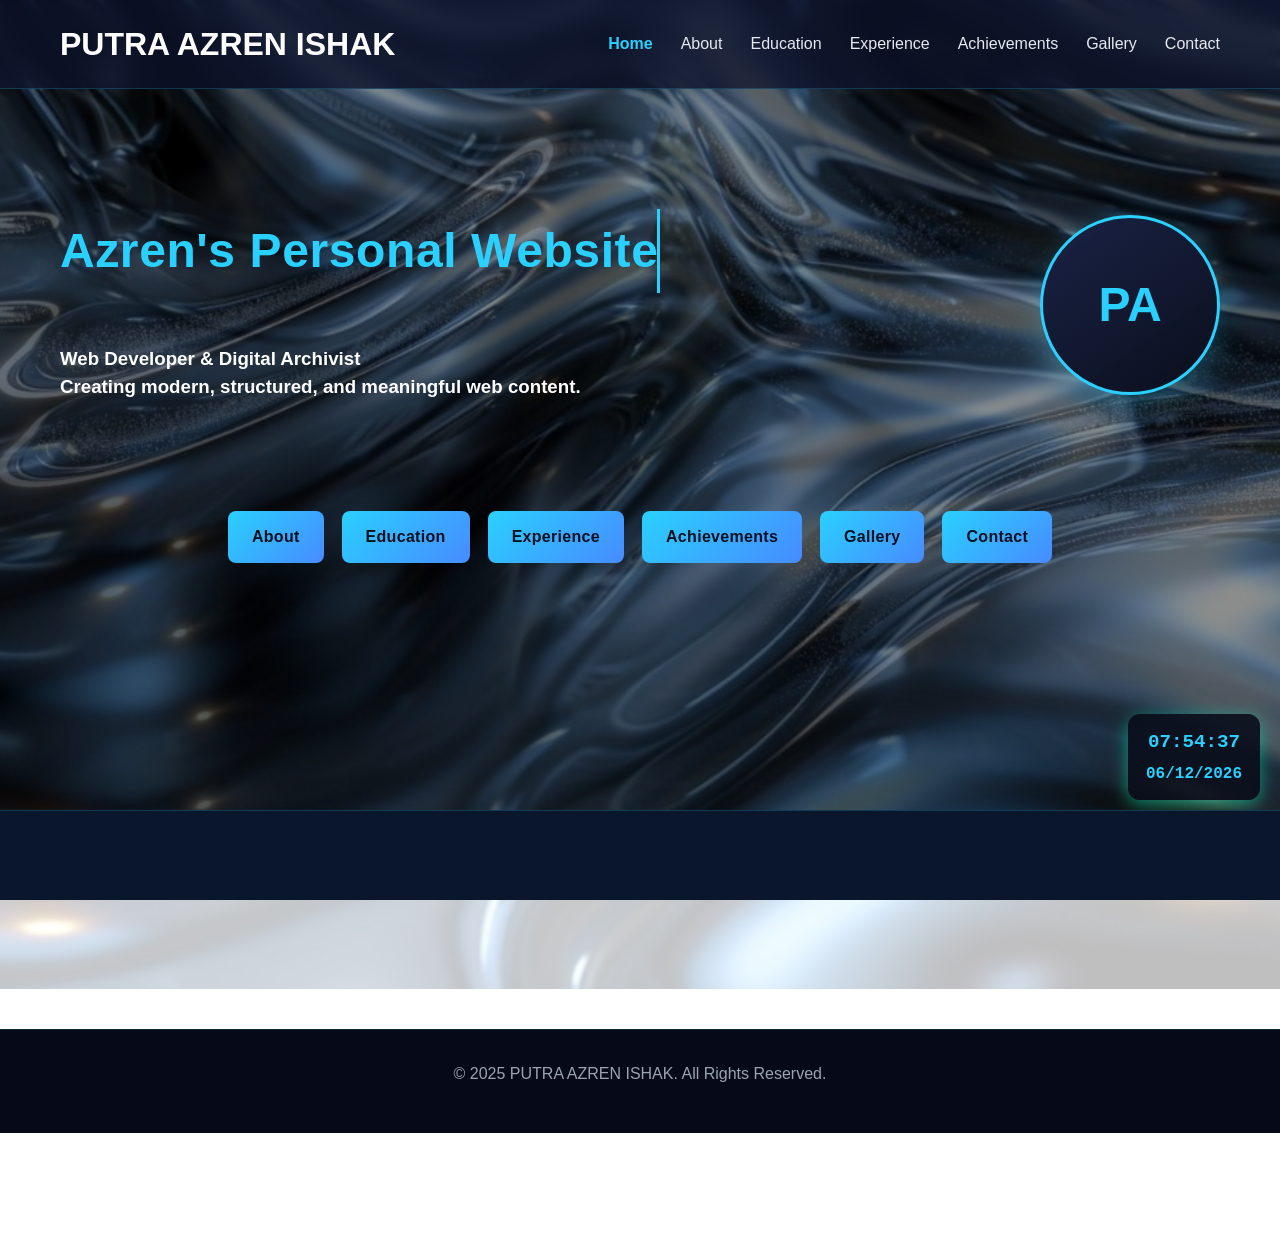
==== commit c6855a17: "Update index.html" ====
--- a/index.html
+++ b/index.html
@@ -55,6 +55,14 @@
   </div>
 </section>
 
+  <!-- TIME & DATE DISPLAY -->
+<div class="time-date-container" id="timeDate">
+  <span class="time" id="currentTime">00:00:00</span>
+  <span class="date" id="currentDate">YYYY-MM-DD</span>
+</div>
+
+<script src="clock.js"></script>
+
   <!-- FOOTER -->
 <footer>
   <p>&copy; 2025 PUTRA AZREN ISHAK. All Rights Reserved.</p>
--- a/style.css
+++ b/style.css
@@ -1053,3 +1053,27 @@
   color: #e8eaf1;
   font-size: 0.95rem;
 }
+
+.time-date-container {
+      position: fixed;
+      bottom: 100px; /* above Spotify player */
+      right: 20px;
+      background: rgba(10, 15, 28, 0.9);
+      color: #2ad0ff;
+      font-family: 'Courier New', Courier, monospace;
+      font-weight: bold;
+      padding: 12px 18px;
+      border-radius: 12px;
+      box-shadow: 0 4px 18px rgba(0, 255, 200, 0.5);
+      text-align: center;
+      z-index: 999;
+    }
+
+    .time-date-container span {
+      display: block;
+      font-size: 1rem;
+    }
+
+    .time-date-container .time {
+      font-size: 1.2rem;
+    }
